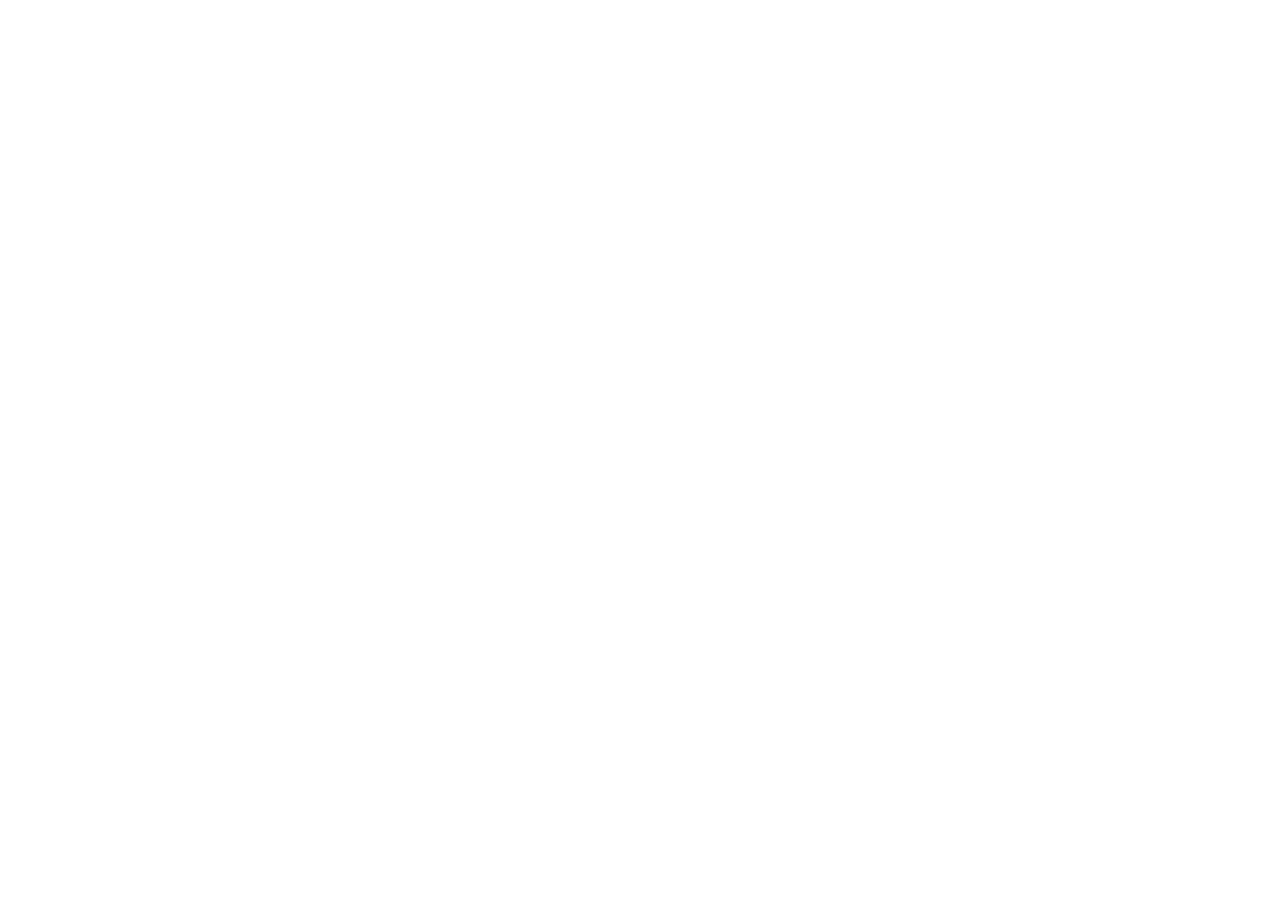
==== index.html @ a6d759fa "init" ====
<!DOCTYPE html>
<html lang="en">
<head>
    <meta charset="UTF-8">
    <meta http-equiv="X-UA-Compatible" content="IE=edge">
    <meta name="viewport" content="width=device-width, initial-scale=1.0">
    <title>Document</title>
</head>
<body>
    
</body>
</html>
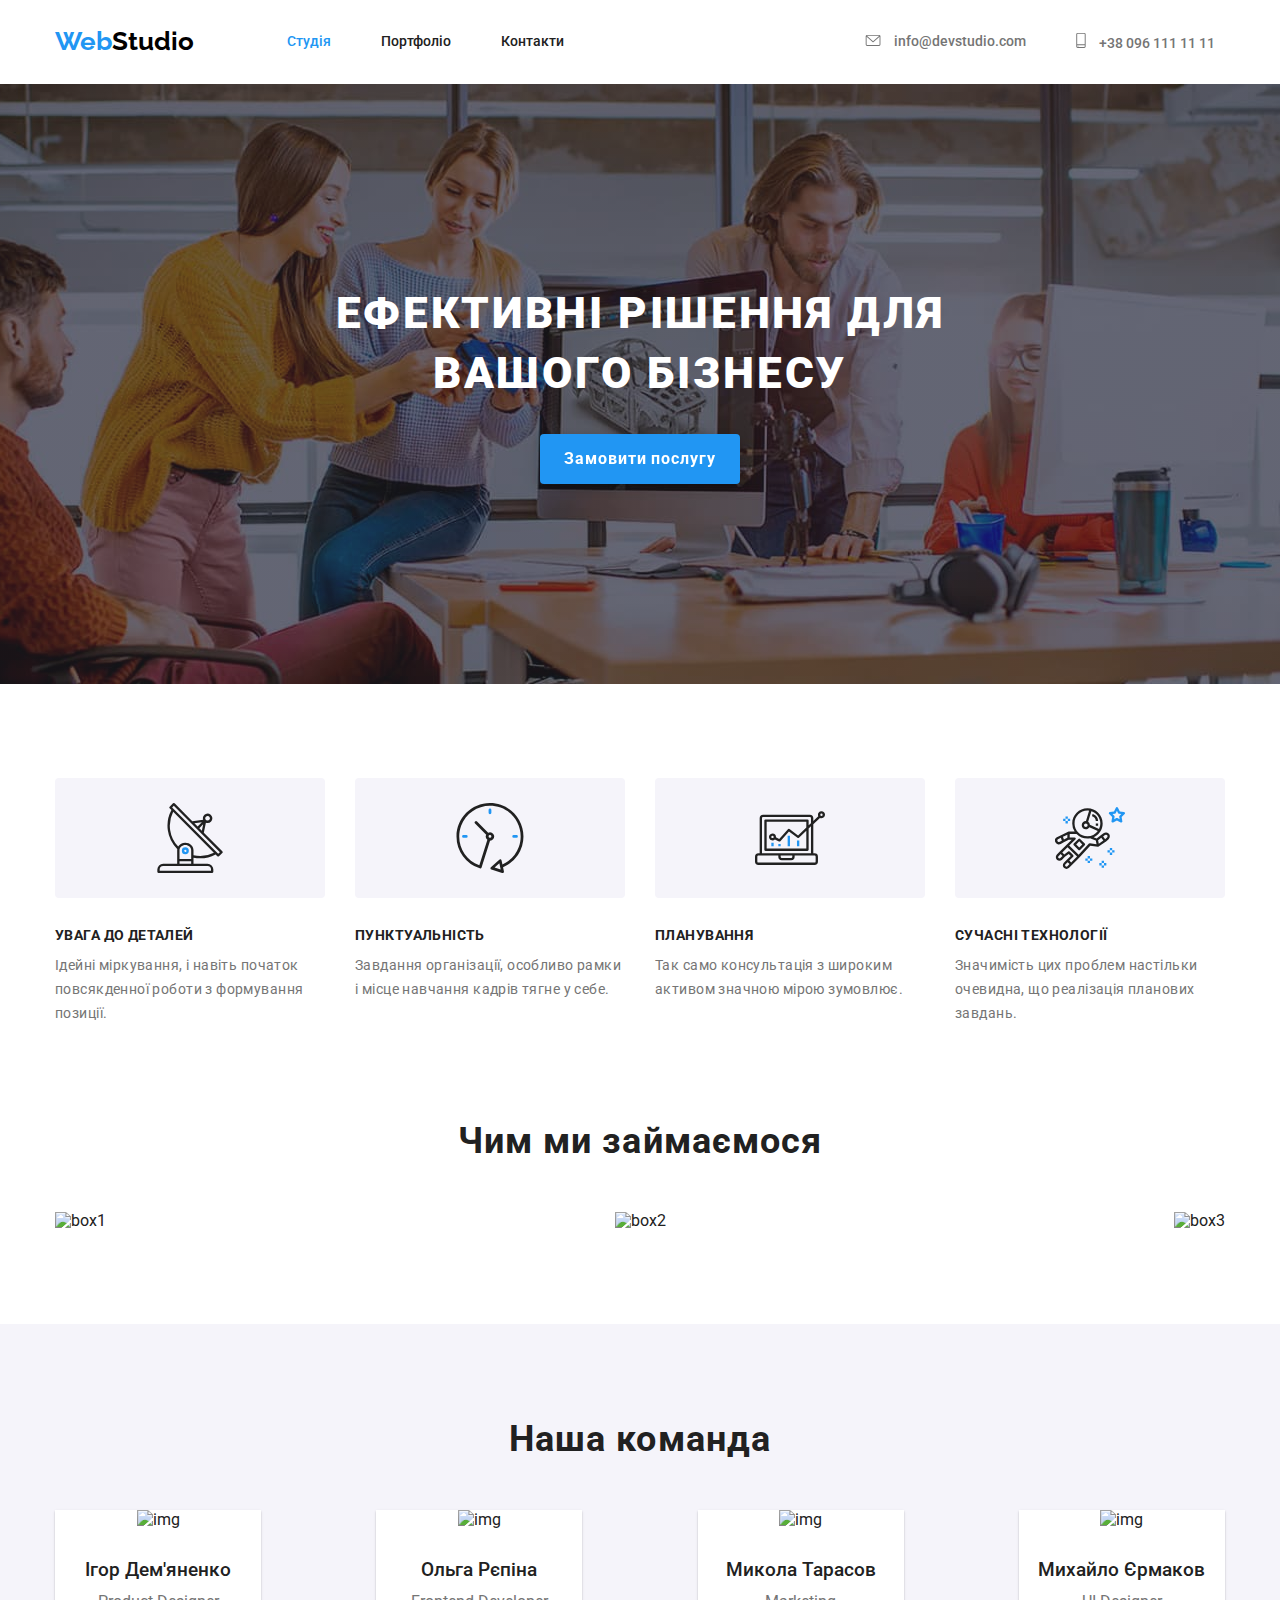
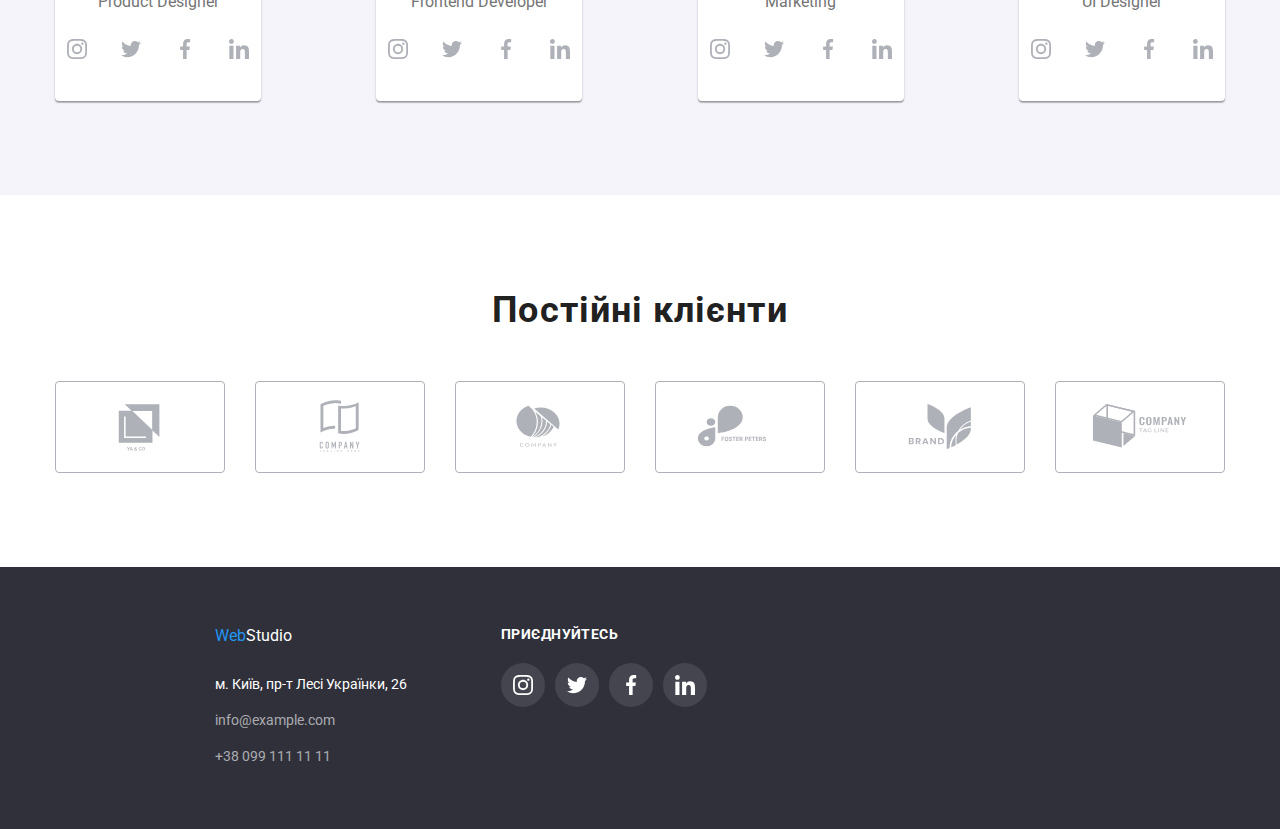
==== commit 038232db: "add graphics" ====
--- a/index.html
+++ b/index.html
@@ -1,12 +1,580 @@
 <!DOCTYPE html>
-<html lang="en">
-<head>
-    <meta charset="UTF-8">
-    <meta http-equiv="X-UA-Compatible" content="IE=edge">
-    <meta name="viewport" content="width=device-width, initial-scale=1.0">
-    <title>Document</title>
-</head>
-<body>
-    
-</body>
+<html lang="uk">
+  <head>
+    <meta charset="UTF-8" />
+    <meta http-equiv="X-UA-Compatible" content="IE=edge" />
+    <meta name="viewport" content="width=device-width, initial-scale=1.0" />
+    <link rel="preconnect" href="https://fonts.googleapis.com" />
+    <link rel="preconnect" href="https://fonts.gstatic.com" crossorigin />
+    <link
+      href="https://fonts.googleapis.com/css2?family=Raleway:wght@700&family=Roboto:wght@400;500;700;900&display=swap"
+      rel="stylesheet"
+    />
+    <link
+      rel="stylesheet"
+      href="https://cdnjs.cloudflare.com/ajax/libs/modern-normalize/1.0.0/modern-normalize.min.css"
+    />
+    <link rel="stylesheet" href="./css/styles.css" />
+    <title>WebStudio</title>
+  </head>
+  <body>
+    <!-- HEADER -->
+    <header>
+      <div class="container header">
+        <nav class="nav-header">
+          <a href="/" lang="en" class="logo upper-logo">
+            <span class="logo-blue">Web</span
+            ><span class="logo-black">Studio</span>
+          </a>
+          <ul class="header-list">
+            <li class="header-list-item header-list-item-studio">
+              <a href="">Студія</a>
+            </li>
+            <li class="header-list-item">
+              <a href="./portfolio.html">Портфоліо</a>
+            </li>
+            <li class="header-list-item">
+              <a href="#contacts">Контакти</a>
+            </li>
+          </ul>
+        </nav>
+        <div class="header-contacts">
+          <ul class="header-contacts-list">
+            <li class="header-contacts-list-item">
+              <a class="header-contacts-link" href="mailto:info@devstudio.com">
+                <svg class="header-icons" width="16" height="12">
+                  <use
+                    href="./images/icons/symbol-defs.svg#icon-envelope"
+                  ></use>
+                </svg>
+                info@devstudio.com
+              </a>
+            </li>
+            <li class="header-contacts-list-item">
+              <a class="header-contacts-link" href="tel:+380961111111">
+                <svg class="header-icons" width="10" height="16">
+                  <use
+                    href="./images/icons/symbol-defs.svg#icon-smartphone"
+                  ></use>
+                </svg>
+                +38 096 111 11 11
+              </a>
+            </li>
+          </ul>
+        </div>
+      </div>
+    </header>
+    <!-- MAIN -->
+    <main>
+      <!-- HERO-SECTION -->
+      <section class="hero-section">
+        <div class="hero">
+          <h1 class="hero-title">Ефективні рішення для вашого бізнесу</h1>
+          <button class="button hero-btn" type="button">
+            Замовити послугу
+          </button>
+        </div>
+      </section>
+      <!-- FEATURES -SECTION -->
+      <section class="section">
+        <div class="container features-section">
+          <h2 hidden>Features</h2>
+          <ul class="advantages-list">
+            <li class="advantages-list-item">
+              <div class="features-svg-container">
+                <svg width="70" height="70">
+                  <use href="./images/icons/symbol-defs.svg#icon-antenna"></use>
+                </svg>
+              </div>
+              <h3 class="features-title">УВАГА ДО ДЕТАЛЕЙ</h3>
+              <p class="features-desc">
+                Ідейні міркування, і навіть початок повсякденної роботи з
+                формування позиції.
+              </p>
+            </li>
+            <li class="advantages-list-item">
+              <div class="features-svg-container">
+                <svg width="70" height="70">
+                  <use href="./images/icons/symbol-defs.svg#icon-clock"></use>
+                </svg>
+              </div>
+              <h3 class="features-title">ПУНКТУАЛЬНІСТЬ</h3>
+              <p class="features-desc">
+                Завдання організації, особливо рамки і місце навчання кадрів
+                тягне у себе.
+              </p>
+            </li>
+            <li class="advantages-list-item">
+              <div class="features-svg-container">
+                <svg width="70" height="70">
+                  <use href="./images/icons/symbol-defs.svg#icon-diagram"></use>
+                </svg>
+              </div>
+              <h3 class="features-title">ПЛАНУВАННЯ</h3>
+              <p class="features-desc">
+                Так само консультація з широким активом значною мірою зумовлює.
+              </p>
+            </li>
+            <li class="advantages-list-item">
+              <div class="features-svg-container">
+                <svg width="70" height="70">
+                  <use
+                    href="./images/icons/symbol-defs.svg#icon-astronaut"
+                  ></use>
+                </svg>
+              </div>
+              <h3 class="features-title">СУЧАСНІ ТЕХНОЛОГІЇ</h3>
+              <p class="features-desc">
+                Значимість цих проблем настільки очевидна, що реалізація
+                планових завдань.
+              </p>
+            </li>
+          </ul>
+        </div>
+      </section>
+      <!-- WHAT-WE-ARE-DOING -->
+      <section>
+        <div class="container our-work">
+          <h2 class="h2-title our-work-title">Чим ми займаємося</h2>
+          <ul class="our-work-list">
+            <li class="our-work-list-item">
+              <img
+                src="./images/index/what-we-are-doing/box1.jpg"
+                alt="box1"
+                width="370"
+                height="294"
+              />
+            </li>
+            <li>
+              <img
+                src="./images/index/what-we-are-doing/box2.jpg"
+                alt="box2"
+                width="370"
+                height="294"
+              />
+            </li>
+            <li>
+              <img
+                src="./images/index/what-we-are-doing/box3.jpg"
+                alt="box3"
+                width="370"
+                height="294"
+              />
+            </li>
+          </ul>
+        </div>
+      </section>
+      <!-- TEAM-SECTION -->
+      <section>
+        <div class="section team-section">
+          <h2 class="h2-title">Наша команда</h2>
+          <ul class="team-section-list">
+            <li class="team-section-list-item">
+              <img
+                src="./images/index/team/img.jpg"
+                alt="img"
+                width="270"
+                height="260"
+              />
+              <h3 class="team-person-name">Ігор Дем'яненко</h3>
+              <p class="team-person-position">Product Designer</p>
+              <ul class="socmedia-list team-socmedia-list">
+                <li class="socmedia-item">
+                  <a
+                    class="socmedia-link"
+                    href="/"
+                    target="_blank"
+                    rel="noopener noreferrer"
+                    aria-label="instagram"
+                  >
+                    <svg class="team-socmedia-icon" width="20" height="20">
+                      <use
+                        href="./images/icons/symbol-defs.svg#icon-instagram"
+                      ></use>
+                    </svg>
+                  </a>
+                </li>
+                <li class="socmedia-item">
+                  <a
+                    class="socmedia-link"
+                    href="/"
+                    target="_blank"
+                    rel="noopener noreferrer"
+                    aria-label="twitter"
+                  >
+                    <svg class="team-socmedia-icon" width="20" height="20">
+                      <use
+                        href="./images/icons/symbol-defs.svg#icon-twitter"
+                      ></use>
+                    </svg>
+                  </a>
+                </li>
+                <li class="socmedia-item">
+                  <a
+                    class="socmedia-link"
+                    href="/"
+                    target="_blank"
+                    rel="noopener noreferrer"
+                    aria-label="facebook"
+                  >
+                    <svg class="team-socmedia-icon" width="20" height="20">
+                      <use
+                        href="./images/icons/symbol-defs.svg#icon-facebook"
+                      ></use>
+                    </svg>
+                  </a>
+                </li>
+                <li class="socmedia-item">
+                  <a
+                    class="socmedia-link"
+                    href="/"
+                    target="_blank"
+                    rel="noopener noreferrer"
+                    aria-label="linkedin"
+                  >
+                    <svg class="team-socmedia-icon" width="20" height="20">
+                      <use
+                        href="./images/icons/symbol-defs.svg#icon-linkedin"
+                      ></use>
+                    </svg>
+                  </a>
+                </li>
+              </ul>
+            </li>
+            <li class="team-section-list-item">
+              <img
+                src="./images/index/team/img1.jpg"
+                alt="img"
+                width="270"
+                height="260"
+              />
+              <h3 class="team-person-name">Ольга Рєпіна</h3>
+              <p class="team-person-position">Frontend Developer</p>
+              <ul class="socmedia-list team-socmedia-list">
+                <li class="socmedia-item">
+                  <a
+                    class="socmedia-link"
+                    href="/"
+                    target="_blank"
+                    rel="noopener noreferrer"
+                    aria-label="instagram"
+                  >
+                    <svg class="team-socmedia-icon" width="20" height="20">
+                      <use
+                        href="./images/icons/symbol-defs.svg#icon-instagram"
+                      ></use>
+                    </svg>
+                  </a>
+                </li>
+                <li class="socmedia-item">
+                  <a
+                    class="socmedia-link"
+                    href="/"
+                    target="_blank"
+                    rel="noopener noreferrer"
+                    aria-label="twitter"
+                  >
+                    <svg class="team-socmedia-icon" width="20" height="20">
+                      <use
+                        href="./images/icons/symbol-defs.svg#icon-twitter"
+                      ></use>
+                    </svg>
+                  </a>
+                </li>
+                <li class="socmedia-item">
+                  <a
+                    class="socmedia-link"
+                    href="/"
+                    target="_blank"
+                    rel="noopener noreferrer"
+                    aria-label="facebook"
+                  >
+                    <svg class="team-socmedia-icon" width="20" height="20">
+                      <use
+                        href="./images/icons/symbol-defs.svg#icon-facebook"
+                      ></use>
+                    </svg>
+                  </a>
+                </li>
+                <li class="socmedia-item">
+                  <a
+                    class="socmedia-link"
+                    href="/"
+                    target="_blank"
+                    rel="noopener noreferrer"
+                    aria-label="linkedin"
+                  >
+                    <svg class="team-socmedia-icon" width="20" height="20">
+                      <use
+                        href="./images/icons/symbol-defs.svg#icon-linkedin"
+                      ></use>
+                    </svg>
+                  </a>
+                </li>
+              </ul>
+            </li>
+            <li class="team-section-list-item">
+              <img
+                src="./images/index/team/img2.jpg"
+                alt="img"
+                width="270"
+                height="260"
+              />
+              <h3 class="team-person-name">Микола Тарасов</h3>
+              <p class="team-person-position">Marketing</p>
+              <ul class="socmedia-list team-socmedia-list">
+                <li class="socmedia-item">
+                  <a
+                    class="socmedia-link"
+                    href="/"
+                    target="_blank"
+                    rel="noopener noreferrer"
+                    aria-label="instagram"
+                  >
+                    <svg class="team-socmedia-icon" width="20" height="20">
+                      <use
+                        href="./images/icons/symbol-defs.svg#icon-instagram"
+                      ></use>
+                    </svg>
+                  </a>
+                </li>
+                <li class="socmedia-item">
+                  <a
+                    class="socmedia-link"
+                    href="/"
+                    target="_blank"
+                    rel="noopener noreferrer"
+                    aria-label="twitter"
+                  >
+                    <svg class="team-socmedia-icon" width="20" height="20">
+                      <use
+                        href="./images/icons/symbol-defs.svg#icon-twitter"
+                      ></use>
+                    </svg>
+                  </a>
+                </li>
+                <li class="socmedia-item">
+                  <a
+                    class="socmedia-link"
+                    href="/"
+                    target="_blank"
+                    rel="noopener noreferrer"
+                    aria-label="facebook"
+                  >
+                    <svg class="team-socmedia-icon" width="20" height="20">
+                      <use
+                        href="./images/icons/symbol-defs.svg#icon-facebook"
+                      ></use>
+                    </svg>
+                  </a>
+                </li>
+                <li class="socmedia-item">
+                  <a
+                    class="socmedia-link"
+                    href="/"
+                    target="_blank"
+                    rel="noopener noreferrer"
+                    aria-label="linkedin"
+                  >
+                    <svg class="team-socmedia-icon" width="20" height="20">
+                      <use
+                        href="./images/icons/symbol-defs.svg#icon-linkedin"
+                      ></use>
+                    </svg>
+                  </a>
+                </li>
+              </ul>
+            </li>
+            <li class="team-section-list-item">
+              <img
+                src="./images/index/team/img3.jpg"
+                alt="img"
+                width="270"
+                height="260"
+              />
+              <h3 class="team-person-name">Михайло Єрмаков</h3>
+              <p class="team-person-position">UI Designer</p>
+              <ul class="socmedia-list team-socmedia-list">
+                <li class="socmedia-item">
+                  <a
+                    class="socmedia-link"
+                    href="/"
+                    target="_blank"
+                    rel="noopener noreferrer"
+                    aria-label="instagram"
+                  >
+                    <svg class="team-socmedia-icon" width="20" height="20">
+                      <use
+                        href="./images/icons/symbol-defs.svg#icon-instagram"
+                      ></use>
+                    </svg>
+                  </a>
+                </li>
+                <li class="socmedia-item">
+                  <a
+                    class="socmedia-link"
+                    href="/"
+                    target="_blank"
+                    rel="noopener noreferrer"
+                    aria-label="twitter"
+                  >
+                    <svg class="team-socmedia-icon" width="20" height="20">
+                      <use
+                        href="./images/icons/symbol-defs.svg#icon-twitter"
+                      ></use>
+                    </svg>
+                  </a>
+                </li>
+                <li class="socmedia-item">
+                  <a
+                    class="socmedia-link"
+                    href="/"
+                    target="_blank"
+                    rel="noopener noreferrer"
+                    aria-label="facebook"
+                  >
+                    <svg class="team-socmedia-icon" width="20" height="20">
+                      <use
+                        href="./images/icons/symbol-defs.svg#icon-facebook"
+                      ></use>
+                    </svg>
+                  </a>
+                </li>
+                <li class="socmedia-item">
+                  <a
+                    class="socmedia-link"
+                    href="/"
+                    target="_blank"
+                    rel="noopener noreferrer"
+                    aria-label="linkedin"
+                  >
+                    <svg class="team-socmedia-icon" width="20" height="20">
+                      <use
+                        href="./images/icons/symbol-defs.svg#icon-linkedin"
+                      ></use>
+                    </svg>
+                  </a>
+                </li>
+              </ul>
+            </li>
+          </ul>
+        </div>
+      </section>
+      <!-- CLIENTS-SECTION -->
+      <section class="section">
+        <div class="container">
+          <h2 class="h2-title">Постійні клієнти</h2>
+          <ul class="clients-list">
+            <li class="clients-list-item">
+              <a class="clients-link" href="/">
+                <svg class="client-icon" width="106" height="60">
+                  <use href="./images/icons/symbol-defs.svg#icon-logo-1"></use>
+                </svg>
+              </a>
+            </li>
+            <li class="clients-list-item">
+              <a class="clients-link" href="/">
+                <svg class="client-icon" width="106" height="60">
+                  <use href="./images/icons/symbol-defs.svg#icon-logo-2"></use>
+                </svg>
+              </a>
+            </li>
+            <li class="clients-list-item">
+              <a class="clients-link" href="/">
+                <svg class="client-icon" width="106" height="60">
+                  <use href="./images/icons/symbol-defs.svg#icon-logo-3"></use>
+                </svg>
+              </a>
+            </li>
+            <li class="clients-list-item">
+              <a class="clients-link" href="/">
+                <svg class="client-icon" width="106" height="60">
+                  <use href="./images/icons/symbol-defs.svg#icon-logo-4"></use>
+                </svg>
+              </a>
+            </li>
+            <li class="clients-list-item">
+              <a class="clients-link" href="/">
+                <svg class="client-icon" width="106" height="60">
+                  <use href="./images/icons/symbol-defs.svg#icon-logo-5"></use>
+                </svg>
+              </a>
+            </li>
+            <li class="clients-list-item">
+              <a class="clients-link" href="/">
+                <svg class="client-icon" width="106" height="60">
+                  <use href="./images/icons/symbol-defs.svg#icon-logo-6"></use>
+                </svg>
+              </a>
+            </li>
+          </ul>
+        </div>
+      </section>
+    </main>
+    <!-- FOOTER-SECTION -->
+    <footer>
+      <div class="footer">
+        <div class="footer-info">
+          <a class="footer-logo" href="/" lang="en">
+            <span class="logo-blue">Web</span
+            ><span class="logo-white">Studio</span>
+          </a>
+          <address class="address-footer" id="contacts">
+            <ul>
+              <li class="list-address">м. Київ, пр-т Лесі Українки, 26</li>
+              <li class="footer-list-contacts">
+                <a class="footer-mail" href="mailto:info@example.com"
+                  >info@example.com</a
+                >
+              </li>
+              <li class="footer-list-contacts">
+                <a class="footer-tel" href="tel:+380991111111"
+                  >+38 099 111 11 11</a
+                >
+              </li>
+            </ul>
+          </address>
+        </div>
+        <div class="footer-socmedia">
+          <h3 class="footer-title">Приєднуйтесь</h3>
+          <ul class="socmedia-list">
+            <li class="socmedia-item">
+              <a class="socmedia-link" href="/" aria-label="instagram">
+                <svg class="socmedia-icon" width="20" height="20">
+                  <use
+                    href="./images/icons/symbol-defs.svg#icon-instagram"
+                  ></use>
+                </svg>
+              </a>
+            </li>
+            <li class="socmedia-item">
+              <a class="socmedia-link" href="/" aria-label="twitter">
+                <svg class="socmedia-icon" width="20" height="20">
+                  <use href="./images/icons/symbol-defs.svg#icon-twitter"></use>
+                </svg>
+              </a>
+            </li>
+            <li class="socmedia-item">
+              <a class="socmedia-link" href="/" aria-label="facebook">
+                <svg class="socmedia-icon" width="20" height="20">
+                  <use
+                    href="./images/icons/symbol-defs.svg#icon-facebook"
+                  ></use>
+                </svg>
+              </a>
+            </li>
+            <li class="socmedia-item">
+              <a class="socmedia-link" href="/" aria-label="linkedin">
+                <svg class="socmedia-icon" width="20" height="20">
+                  <use
+                    href="./images/icons/symbol-defs.svg#icon-linkedin"
+                  ></use>
+                </svg>
+              </a>
+            </li>
+          </ul>
+        </div>
+      </div>
+    </footer>
+  </body>
 </html>
--- a/css/styles.css
+++ b/css/styles.css
@@ -0,0 +1,466 @@
+:root {
+    --brand-color-blue: #2196F3;
+    --logo-color-black: #000000;
+    --text-color-grey: #757575;
+    --text-color-black: #212121;
+    --text-color-white: #FFFFFF;
+    --background-color-light: #FFFFFF;
+    --background-color-grey: #F5F4FA;
+    --background-color-black: #2F303A;
+    --icon-grey-color: #AFB1B8;
+}
+
+body {
+    color: var(--text-color-black);
+    background-color: var(--background-color-light);
+    font-family: 'Roboto', sans-serif;
+}
+
+a {
+    text-decoration: none;
+    color: currentColor;
+}
+
+h1, h2, h3, h4, p {
+    margin: 0;
+}
+
+ul {
+    list-style: none;
+    padding: 0;
+    margin: 0;
+}
+
+.container {
+    width: 1200px;
+    margin: 0 auto;
+    padding: 0 15px;
+}
+
+.section {
+    padding: 94px 0;
+}
+
+.button {
+    cursor: pointer;
+    border-radius: 4px;
+    filter: drop-shadow(0px 4px 4px rgba(0, 0, 0, 0.25));
+    border: none;
+}
+
+.logo {
+    font-family: 'Raleway', sans-serif;
+    font-weight: 700;
+    font-size: 26px;
+    line-height: 1.19;
+}
+
+.h2-title {
+    font-weight: 700;
+    font-size: 36px;
+    line-height: 1.17;
+    text-align: center;
+    letter-spacing: 0.03em;
+    margin-bottom: 50px;
+}
+
+/* HEADER */
+.header {
+    display: flex;
+    justify-content: space-between;
+    align-items: center;
+}
+
+.nav-header {
+display: flex;
+align-items: center;
+}
+
+.upper-logo {
+    padding-top: 24px;
+    padding-bottom: 25px;
+    margin-right: 93px;
+}
+
+.logo-blue {
+    color: var(--brand-color-blue);
+}
+
+.logo-black {
+    color: var(--logo-color-black);
+}
+
+.header-list {
+    display: flex;
+}
+
+.header-list-item {
+    font-weight: 500;
+    font-size: 14px;
+    line-height: 1.14;
+    padding: 32px 0;
+}
+
+.header-list-item:hover, .header-list-item:focus {
+    color: var(--brand-color-blue);
+}
+
+.header-list-item:not(:last-child) {
+    margin-right: 50px;
+}
+
+.header-contacts-link {
+    margin-right: 10px;
+}
+
+.header-list-item-portfolio, .header-list-item-studio {
+    color: var(--brand-color-blue);
+}
+
+.header-contacts {
+    display: flex;
+}
+
+.header-contacts-list {
+    display: flex;
+    justify-content: space-between;
+}
+
+.header-contacts-list-item {
+    display: flex;
+    align-items: center;
+    color: var(--text-color-grey);
+    font-weight: 500;
+    font-size: 14px;
+    line-height: 1.14;
+    padding: 32px 0;
+}
+
+.header-contacts-link:hover, .header-contacts-link:focus {
+    color: var(--brand-color-blue);
+}
+
+.header-contacts-list-item:not(:last-child) {
+margin-right: 40px;
+}
+
+.header-contacts-link:hover .header-icons {
+    fill: var(--brand-color-blue);
+}
+
+.header-contacts-link:focus .header-icons {
+    fill: var(--brand-color-blue);
+}
+
+.header-icons {
+    fill: var(--text-color-grey);
+    margin-right: 10px;
+}
+
+/* HERO */
+.hero-section {
+    background-image: linear-gradient(rgba(47, 48, 58, .4), rgba(47, 48, 58, .4)), url(../images/index/hero.jpg);
+    background-repeat: no-repeat;
+    background-size: cover;
+    background-position: center;
+    background-color: var(--background-color-black);
+    max-width: 1600px;
+    margin: 0 auto;
+}
+
+.hero {
+    padding: 200px 0;
+}
+
+.hero-title {
+    color: var(--text-color-white);
+    font-weight: 900;
+    font-size: 44px;
+    text-align: center;
+    letter-spacing: 0.06em;
+    text-transform: uppercase;
+    line-height: 1.36;
+    width: 696px;
+    height: 120px;
+    margin: 0 auto 30px auto;
+}
+
+.hero-btn {
+    display: block;
+    color: var(--text-color-white);
+    background-color: var(--brand-color-blue);
+    font-weight: 700;
+    line-height: 1.88;
+    text-align: center;
+    letter-spacing: 0.06em;
+    margin: 0 auto;
+    width: 200px;
+    height: 50px;
+}
+
+/* FEATURES */
+.advantages-list {
+    display: flex;
+}
+
+.advantages-list-item {
+    max-width: 270px;
+}
+
+.advantages-list-item:not(:last-child) {
+    margin-right: 30px;
+}
+
+.features-svg-container {
+    display: flex;
+    justify-content: center;
+    align-items: center;
+    background-color: var(--background-color-grey);
+    border-radius: 4px;
+    height: 120px; 
+    margin-bottom: 30px;
+}
+
+.features-title {
+    font-weight: 700;
+    font-size: 14px;
+    line-height: 1.14;
+    letter-spacing: 0.03em;
+    text-transform: uppercase;
+    margin-bottom: 10px;
+}
+
+.features-desc {
+    color: var(--text-color-grey);
+    font-size: 14px;
+    line-height: 1.71;
+    letter-spacing: 0.03em;
+}
+
+/* WHAT-ARE-WE-DOING */
+.our-work {
+    padding-bottom: 94px;
+}
+
+.our-work-list {
+    display: flex;
+    justify-content: space-between;
+}
+
+/* TEAM */
+.team-section {
+    background-color: var(--background-color-grey);
+    padding-bottom: 94px;
+}
+
+.team-section-list {
+    display: flex;
+    justify-content: space-between;
+    width: 1200px;
+    margin: 0 auto;
+    padding: 0 15px;
+}
+
+.team-section-list-item {
+    background-color: var(--background-color-light);
+    line-height: 1.19;
+    text-align: center;
+    box-shadow: 0px 1px 3px rgba(0, 0, 0, 0.12), 0px 1px 1px rgba(0, 0, 0, 0.14), 0px 2px 1px rgba(0, 0, 0, 0.2);
+    border-radius: 0px 0px 4px 4px;
+}
+
+.team-person-name {
+    font-weight: 500;
+    margin: 30px auto 10px auto
+}
+
+.team-person-position {
+    color: var(--text-color-grey);
+    margin-bottom: 16px;
+}
+
+.team-socmedia-list {
+    margin-bottom: 30px;
+}
+
+.team-socmedia-icon {
+    fill: var(--icon-grey-color);
+}
+
+.socmedia-link:hover .team-socmedia-icon {
+    fill: var(--text-color-white);
+}
+
+.socmedia-link:focus .team-socmedia-icon {
+    fill: var(--text-color-white);
+}
+
+/* CLIENTS-SECTION */
+.clients-list {
+    display: flex;
+    justify-content: space-between;
+}
+
+.clients-link {
+    display: flex;
+    width: 170px;
+    height: 92px;
+    justify-content: center;
+    align-items: center;
+    border: 1px solid #AFB1B8;
+    border-radius: 4px;
+}
+
+.clients-link:hover {
+    border-color: var(--brand-color-blue);
+}
+
+.clients-link:hover .client-icon {
+    fill: var(--brand-color-blue);
+}
+
+.clients-link:focus .client-icon {
+    fill: var(--brand-color-blue);
+}
+
+.client-icon {
+    fill: var(--icon-grey-color);
+}
+
+/* FOOTER */
+.footer {
+    background-color: var(--background-color-black);
+    padding: 60px 215px;
+    display: flex;
+}
+
+.address-footer {
+    font-style: normal;
+    font-size: 14px;
+    line-height: 1.71;
+}
+
+.footer-logo {
+    display: flex;
+    margin-bottom: 28px;
+}
+
+.logo-white {
+    color: var(--text-color-white);
+}
+
+.list-address {
+    color: var(--text-color-white);
+    margin-bottom: 12px;
+}
+
+.footer-mail {
+    display: flex;
+    margin-bottom: 12px;
+}
+
+.footer-list-contacts {
+    color: rgba(255, 255, 255, 0.6);
+}
+
+.footer-socmedia {
+    margin-left: 94px;
+}
+
+.footer-title {
+    font-size: 14px;
+    line-height: 1.14;
+    letter-spacing: 0.03em;
+    text-transform: uppercase;
+    color: var(--text-color-white);
+    margin-bottom: 20px;
+}
+
+.socmedia-list {
+    display: flex;
+    justify-content: center;
+    align-items: center;
+    gap: 10px;
+}
+
+.socmedia-link {
+    display: flex;
+    justify-content: center;
+    align-items: center;
+    width: 44px;
+    height: 44px;
+    border-radius: 50%;
+    background: rgba(255, 255, 255, 0.1);
+}
+
+.socmedia-icon {
+    fill: var(--text-color-white);
+}
+
+.socmedia-link:hover, .socmedia-link:focus {
+    background-color: var(--brand-color-blue);
+}
+ 
+
+/* PORTFOLIO */
+.navigation {
+    border-top: 1px solid #ECECEC;
+    padding-top: 94px;
+
+}
+
+.nav-buttons {
+    display: flex;
+    justify-content: center;
+    padding-bottom: 50px;
+}
+
+.portfolio-btn {
+    background-color: var(--background-color-grey);
+    border-radius: 4px;
+    font-weight: 500;
+    line-height: 1.62;
+    text-align: center;
+    padding: 6px 22px;
+}
+
+.portfolio-btn:not(:last-child) {
+    margin-right: 8px;
+}
+
+.portfolio-btn:hover, .portfolio-btn:focus {
+    color: var(--text-color-white);
+    background-color: var(--brand-color-blue);
+}
+
+.active-btn {
+    color: var(--text-color-white);
+    background-color: var(--brand-color-blue);
+}
+
+.card-list {
+    display: flex;
+    flex-wrap: wrap;
+    gap: 30px;
+}
+
+.card-item {
+    outline: 1px solid #EEEEEE;
+}
+
+.card-info {
+    padding: 20px 24px;
+}
+
+.card-title {
+    font-weight: 700;
+    font-size: 18px;
+    line-height: 2.00;
+    letter-spacing: 0.06em;
+    margin-bottom: 4px;
+}
+
+.card-desk {
+    color: var(--text-color-grey);
+    line-height: 1.88;
+}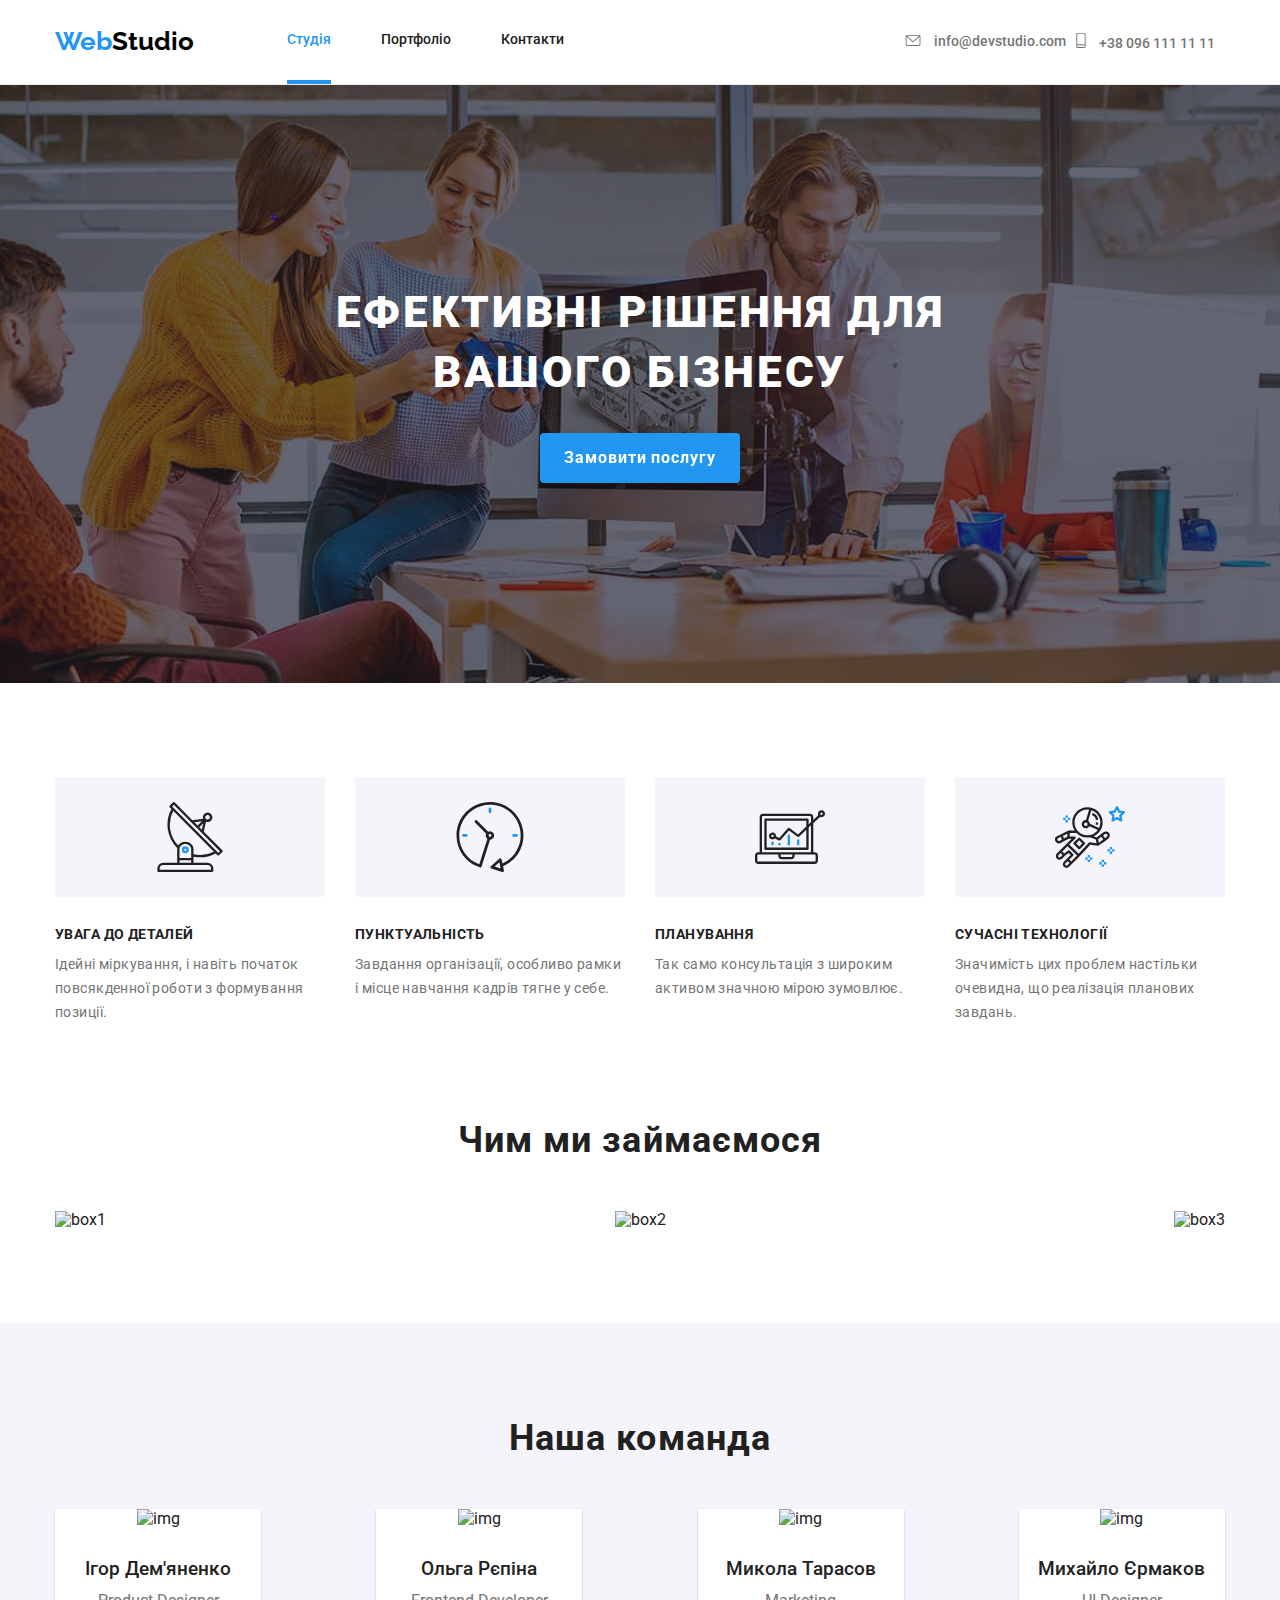
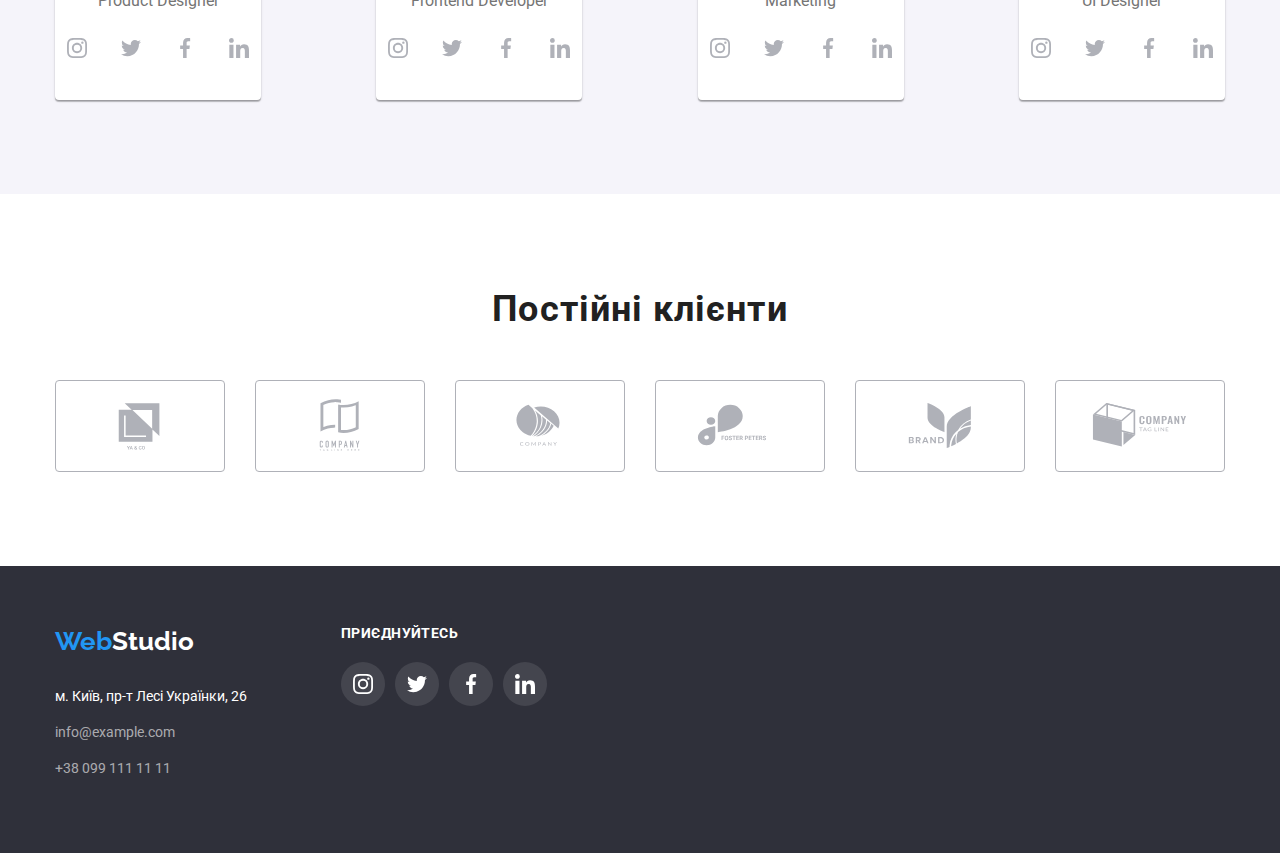
==== commit d9069361: "Merge pull request #5 from olekspyl/hw5" ====
--- a/index.html
+++ b/index.html
@@ -14,35 +14,36 @@
       rel="stylesheet"
       href="https://cdnjs.cloudflare.com/ajax/libs/modern-normalize/1.0.0/modern-normalize.min.css"
     />
+
     <link rel="stylesheet" href="./css/styles.css" />
     <title>WebStudio</title>
   </head>
   <body>
     <!-- HEADER -->
-    <header>
-      <div class="container header">
-        <nav class="nav-header">
-          <a href="/" lang="en" class="logo upper-logo">
-            <span class="logo-blue">Web</span
-            ><span class="logo-black">Studio</span>
+    <header class="header">
+      <div class="container header__container">
+        <nav class="header__nav nav">
+          <a href="/" lang="en" class="logo logo__header-logo">
+            <span class="logo--blue">Web</span
+            ><span class="logo--black">Studio</span>
           </a>
-          <ul class="header-list">
-            <li class="header-list-item header-list-item-studio">
-              <a href="">Студія</a>
-            </li>
-            <li class="header-list-item">
-              <a href="./portfolio.html">Портфоліо</a>
-            </li>
-            <li class="header-list-item">
-              <a href="#contacts">Контакти</a>
+          <ul class="nav-list">
+            <li class="nav-list__item nav-list--active-item">
+              <a class="nav-list__link" href="">Студія</a>
+            </li>
+            <li class="nav-list__item">
+              <a class="nav-list__link" href="./portfolio.html">Портфоліо</a>
+            </li>
+            <li class="nav-list__item">
+              <a class="nav-list__link" href="#contacts">Контакти</a>
             </li>
           </ul>
         </nav>
-        <div class="header-contacts">
-          <ul class="header-contacts-list">
-            <li class="header-contacts-list-item">
-              <a class="header-contacts-link" href="mailto:info@devstudio.com">
-                <svg class="header-icons" width="16" height="12">
+        <div class="contacts">
+          <ul class="contacts__list">
+            <li class="contacts__item--rgb">
+              <a class="contacts__link" href="mailto:info@devstudio.com">
+                <svg class="contacts__icon" width="16" height="12">
                   <use
                     href="./images/icons/symbol-defs.svg#icon-envelope"
                   ></use>
@@ -50,9 +51,9 @@
                 info@devstudio.com
               </a>
             </li>
-            <li class="header-contacts-list-item">
-              <a class="header-contacts-link" href="tel:+380961111111">
-                <svg class="header-icons" width="10" height="16">
+            <li class="contacts__item--rgb">
+              <a class="contacts__link" href="tel:+380961111111">
+                <svg class="contacts__icon" width="10" height="16">
                   <use
                     href="./images/icons/symbol-defs.svg#icon-smartphone"
                   ></use>
@@ -67,64 +68,64 @@
     <!-- MAIN -->
     <main>
       <!-- HERO-SECTION -->
-      <section class="hero-section">
-        <div class="hero">
-          <h1 class="hero-title">Ефективні рішення для вашого бізнесу</h1>
-          <button class="button hero-btn" type="button">
+      <section class="hero">
+        <div class="hero__container">
+          <h1 class="title">Ефективні рішення для вашого бізнесу</h1>
+          <button class="button main-btn" type="button" data-modal-open>
             Замовити послугу
           </button>
         </div>
       </section>
-      <!-- FEATURES -SECTION -->
+      <!-- ADVANTAGES-SECTION -->
       <section class="section">
-        <div class="container features-section">
-          <h2 hidden>Features</h2>
-          <ul class="advantages-list">
-            <li class="advantages-list-item">
-              <div class="features-svg-container">
+        <div class="container advantages">
+          <h2 class="visually-hidden">Features</h2>
+          <ul class="advantages__list">
+            <li class="advantages__item">
+              <div class="advantages__icon">
                 <svg width="70" height="70">
                   <use href="./images/icons/symbol-defs.svg#icon-antenna"></use>
                 </svg>
               </div>
-              <h3 class="features-title">УВАГА ДО ДЕТАЛЕЙ</h3>
-              <p class="features-desc">
+              <h3 class="h3-title advantages__h3-title">Увага до деталей</h3>
+              <p class="advantages__desc">
                 Ідейні міркування, і навіть початок повсякденної роботи з
                 формування позиції.
               </p>
             </li>
-            <li class="advantages-list-item">
-              <div class="features-svg-container">
+            <li class="advantages__item">
+              <div class="advantages__icon">
                 <svg width="70" height="70">
                   <use href="./images/icons/symbol-defs.svg#icon-clock"></use>
                 </svg>
               </div>
-              <h3 class="features-title">ПУНКТУАЛЬНІСТЬ</h3>
-              <p class="features-desc">
+              <h3 class="h3-title advantages__h3-title">Пунктуальність</h3>
+              <p class="advantages__desc">
                 Завдання організації, особливо рамки і місце навчання кадрів
                 тягне у себе.
               </p>
             </li>
-            <li class="advantages-list-item">
-              <div class="features-svg-container">
+            <li class="advantages__item">
+              <div class="advantages__icon">
                 <svg width="70" height="70">
                   <use href="./images/icons/symbol-defs.svg#icon-diagram"></use>
                 </svg>
               </div>
-              <h3 class="features-title">ПЛАНУВАННЯ</h3>
-              <p class="features-desc">
+              <h3 class="h3-title advantages__h3-title">Планування</h3>
+              <p class="advantages__desc">
                 Так само консультація з широким активом значною мірою зумовлює.
               </p>
             </li>
-            <li class="advantages-list-item">
-              <div class="features-svg-container">
+            <li class="advantages__item">
+              <div class="advantages__icon">
                 <svg width="70" height="70">
                   <use
                     href="./images/icons/symbol-defs.svg#icon-astronaut"
                   ></use>
                 </svg>
               </div>
-              <h3 class="features-title">СУЧАСНІ ТЕХНОЛОГІЇ</h3>
-              <p class="features-desc">
+              <h3 class="h3-title advantages__h3-title">Сучасні технології</h3>
+              <p class="advantages__desc">
                 Значимість цих проблем настільки очевидна, що реалізація
                 планових завдань.
               </p>
@@ -133,11 +134,11 @@
         </div>
       </section>
       <!-- WHAT-WE-ARE-DOING -->
-      <section>
-        <div class="container our-work">
-          <h2 class="h2-title our-work-title">Чим ми займаємося</h2>
-          <ul class="our-work-list">
-            <li class="our-work-list-item">
+      <section class="section-work">
+        <div class="container work">
+          <h2 class="h2-title">Чим ми займаємося</h2>
+          <ul class="work__list">
+            <li>
               <img
                 src="./images/index/what-we-are-doing/box1.jpg"
                 alt="box1"
@@ -165,74 +166,90 @@
         </div>
       </section>
       <!-- TEAM-SECTION -->
-      <section>
-        <div class="section team-section">
+      <section class="section team__section">
+        <div class="container">
           <h2 class="h2-title">Наша команда</h2>
-          <ul class="team-section-list">
-            <li class="team-section-list-item">
+          <ul class="team__list">
+            <li class="team__item">
               <img
                 src="./images/index/team/img.jpg"
                 alt="img"
                 width="270"
                 height="260"
               />
-              <h3 class="team-person-name">Ігор Дем'яненко</h3>
-              <p class="team-person-position">Product Designer</p>
-              <ul class="socmedia-list team-socmedia-list">
-                <li class="socmedia-item">
-                  <a
-                    class="socmedia-link"
+              <h3 class="team__name">Ігор Дем'яненко</h3>
+              <p class="team__position">Product Designer</p>
+              <ul class="socmedia-list team__socmedia-list">
+                <li class="socmedia-list__item">
+                  <a
+                    class="socmedia-list__link"
                     href="/"
                     target="_blank"
                     rel="noopener noreferrer"
                     aria-label="instagram"
                   >
-                    <svg class="team-socmedia-icon" width="20" height="20">
+                    <svg
+                      class="socmedia-list__icon--grey"
+                      width="20"
+                      height="20"
+                    >
                       <use
                         href="./images/icons/symbol-defs.svg#icon-instagram"
                       ></use>
                     </svg>
                   </a>
                 </li>
-                <li class="socmedia-item">
-                  <a
-                    class="socmedia-link"
+                <li class="socmedia-list__item">
+                  <a
+                    class="socmedia-list__link"
                     href="/"
                     target="_blank"
                     rel="noopener noreferrer"
                     aria-label="twitter"
                   >
-                    <svg class="team-socmedia-icon" width="20" height="20">
+                    <svg
+                      class="socmedia-list__icon--grey"
+                      width="20"
+                      height="20"
+                    >
                       <use
                         href="./images/icons/symbol-defs.svg#icon-twitter"
                       ></use>
                     </svg>
                   </a>
                 </li>
-                <li class="socmedia-item">
-                  <a
-                    class="socmedia-link"
+                <li class="socmedia-list__item">
+                  <a
+                    class="socmedia-list__link"
                     href="/"
                     target="_blank"
                     rel="noopener noreferrer"
                     aria-label="facebook"
                   >
-                    <svg class="team-socmedia-icon" width="20" height="20">
+                    <svg
+                      class="socmedia-list__icon--grey"
+                      width="20"
+                      height="20"
+                    >
                       <use
                         href="./images/icons/symbol-defs.svg#icon-facebook"
                       ></use>
                     </svg>
                   </a>
                 </li>
-                <li class="socmedia-item">
-                  <a
-                    class="socmedia-link"
+                <li class="socmedia-list__item">
+                  <a
+                    class="socmedia-list__link"
                     href="/"
                     target="_blank"
                     rel="noopener noreferrer"
                     aria-label="linkedin"
                   >
-                    <svg class="team-socmedia-icon" width="20" height="20">
+                    <svg
+                      class="socmedia-list__icon--grey"
+                      width="20"
+                      height="20"
+                    >
                       <use
                         href="./images/icons/symbol-defs.svg#icon-linkedin"
                       ></use>
@@ -241,70 +258,86 @@
                 </li>
               </ul>
             </li>
-            <li class="team-section-list-item">
+            <li class="team__item">
               <img
                 src="./images/index/team/img1.jpg"
                 alt="img"
                 width="270"
                 height="260"
               />
-              <h3 class="team-person-name">Ольга Рєпіна</h3>
-              <p class="team-person-position">Frontend Developer</p>
-              <ul class="socmedia-list team-socmedia-list">
-                <li class="socmedia-item">
-                  <a
-                    class="socmedia-link"
+              <h3 class="team__name">Ольга Рєпіна</h3>
+              <p class="team__position">Frontend Developer</p>
+              <ul class="socmedia-list team__socmedia-list">
+                <li class="socmedia-list__item">
+                  <a
+                    class="socmedia-list__link"
                     href="/"
                     target="_blank"
                     rel="noopener noreferrer"
                     aria-label="instagram"
                   >
-                    <svg class="team-socmedia-icon" width="20" height="20">
+                    <svg
+                      class="socmedia-list__icon--grey"
+                      width="20"
+                      height="20"
+                    >
                       <use
                         href="./images/icons/symbol-defs.svg#icon-instagram"
                       ></use>
                     </svg>
                   </a>
                 </li>
-                <li class="socmedia-item">
-                  <a
-                    class="socmedia-link"
+                <li class="socmedia-list__item">
+                  <a
+                    class="socmedia-list__link"
                     href="/"
                     target="_blank"
                     rel="noopener noreferrer"
                     aria-label="twitter"
                   >
-                    <svg class="team-socmedia-icon" width="20" height="20">
+                    <svg
+                      class="socmedia-list__icon--grey"
+                      width="20"
+                      height="20"
+                    >
                       <use
                         href="./images/icons/symbol-defs.svg#icon-twitter"
                       ></use>
                     </svg>
                   </a>
                 </li>
-                <li class="socmedia-item">
-                  <a
-                    class="socmedia-link"
+                <li class="socmedia-list__item">
+                  <a
+                    class="socmedia-list__link"
                     href="/"
                     target="_blank"
                     rel="noopener noreferrer"
                     aria-label="facebook"
                   >
-                    <svg class="team-socmedia-icon" width="20" height="20">
+                    <svg
+                      class="socmedia-list__icon--grey"
+                      width="20"
+                      height="20"
+                    >
                       <use
                         href="./images/icons/symbol-defs.svg#icon-facebook"
                       ></use>
                     </svg>
                   </a>
                 </li>
-                <li class="socmedia-item">
-                  <a
-                    class="socmedia-link"
+                <li class="socmedia-list__item">
+                  <a
+                    class="socmedia-list__link"
                     href="/"
                     target="_blank"
                     rel="noopener noreferrer"
                     aria-label="linkedin"
                   >
-                    <svg class="team-socmedia-icon" width="20" height="20">
+                    <svg
+                      class="socmedia-list__icon--grey"
+                      width="20"
+                      height="20"
+                    >
                       <use
                         href="./images/icons/symbol-defs.svg#icon-linkedin"
                       ></use>
@@ -313,70 +346,86 @@
                 </li>
               </ul>
             </li>
-            <li class="team-section-list-item">
+            <li class="team__item">
               <img
                 src="./images/index/team/img2.jpg"
                 alt="img"
                 width="270"
                 height="260"
               />
-              <h3 class="team-person-name">Микола Тарасов</h3>
-              <p class="team-person-position">Marketing</p>
-              <ul class="socmedia-list team-socmedia-list">
-                <li class="socmedia-item">
-                  <a
-                    class="socmedia-link"
+              <h3 class="team__name">Микола Тарасов</h3>
+              <p class="team__position">Marketing</p>
+              <ul class="socmedia-list team__socmedia-list">
+                <li class="socmedia-list__item">
+                  <a
+                    class="socmedia-list__link"
                     href="/"
                     target="_blank"
                     rel="noopener noreferrer"
                     aria-label="instagram"
                   >
-                    <svg class="team-socmedia-icon" width="20" height="20">
+                    <svg
+                      class="socmedia-list__icon--grey"
+                      width="20"
+                      height="20"
+                    >
                       <use
                         href="./images/icons/symbol-defs.svg#icon-instagram"
                       ></use>
                     </svg>
                   </a>
                 </li>
-                <li class="socmedia-item">
-                  <a
-                    class="socmedia-link"
+                <li class="socmedia-list__item">
+                  <a
+                    class="socmedia-list__link"
                     href="/"
                     target="_blank"
                     rel="noopener noreferrer"
                     aria-label="twitter"
                   >
-                    <svg class="team-socmedia-icon" width="20" height="20">
+                    <svg
+                      class="socmedia-list__icon--grey"
+                      width="20"
+                      height="20"
+                    >
                       <use
                         href="./images/icons/symbol-defs.svg#icon-twitter"
                       ></use>
                     </svg>
                   </a>
                 </li>
-                <li class="socmedia-item">
-                  <a
-                    class="socmedia-link"
+                <li class="socmedia-list__item">
+                  <a
+                    class="socmedia-list__link"
                     href="/"
                     target="_blank"
                     rel="noopener noreferrer"
                     aria-label="facebook"
                   >
-                    <svg class="team-socmedia-icon" width="20" height="20">
+                    <svg
+                      class="socmedia-list__icon--grey"
+                      width="20"
+                      height="20"
+                    >
                       <use
                         href="./images/icons/symbol-defs.svg#icon-facebook"
                       ></use>
                     </svg>
                   </a>
                 </li>
-                <li class="socmedia-item">
-                  <a
-                    class="socmedia-link"
+                <li class="socmedia-list__item">
+                  <a
+                    class="socmedia-list__link"
                     href="/"
                     target="_blank"
                     rel="noopener noreferrer"
                     aria-label="linkedin"
                   >
-                    <svg class="team-socmedia-icon" width="20" height="20">
+                    <svg
+                      class="socmedia-list__icon--grey"
+                      width="20"
+                      height="20"
+                    >
                       <use
                         href="./images/icons/symbol-defs.svg#icon-linkedin"
                       ></use>
@@ -385,70 +434,86 @@
                 </li>
               </ul>
             </li>
-            <li class="team-section-list-item">
+            <li class="team__item">
               <img
                 src="./images/index/team/img3.jpg"
                 alt="img"
                 width="270"
                 height="260"
               />
-              <h3 class="team-person-name">Михайло Єрмаков</h3>
-              <p class="team-person-position">UI Designer</p>
-              <ul class="socmedia-list team-socmedia-list">
-                <li class="socmedia-item">
-                  <a
-                    class="socmedia-link"
+              <h3 class="team__name">Михайло Єрмаков</h3>
+              <p class="team__position">UI Designer</p>
+              <ul class="socmedia-list team__socmedia-list">
+                <li class="socmedia-list__item">
+                  <a
+                    class="socmedia-list__link"
                     href="/"
                     target="_blank"
                     rel="noopener noreferrer"
                     aria-label="instagram"
                   >
-                    <svg class="team-socmedia-icon" width="20" height="20">
+                    <svg
+                      class="socmedia-list__icon--grey"
+                      width="20"
+                      height="20"
+                    >
                       <use
                         href="./images/icons/symbol-defs.svg#icon-instagram"
                       ></use>
                     </svg>
                   </a>
                 </li>
-                <li class="socmedia-item">
-                  <a
-                    class="socmedia-link"
+                <li class="socmedia-list__item">
+                  <a
+                    class="socmedia-list__link"
                     href="/"
                     target="_blank"
                     rel="noopener noreferrer"
                     aria-label="twitter"
                   >
-                    <svg class="team-socmedia-icon" width="20" height="20">
+                    <svg
+                      class="socmedia-list__icon--grey"
+                      width="20"
+                      height="20"
+                    >
                       <use
                         href="./images/icons/symbol-defs.svg#icon-twitter"
                       ></use>
                     </svg>
                   </a>
                 </li>
-                <li class="socmedia-item">
-                  <a
-                    class="socmedia-link"
+                <li class="socmedia-list__item">
+                  <a
+                    class="socmedia-list__link"
                     href="/"
                     target="_blank"
                     rel="noopener noreferrer"
                     aria-label="facebook"
                   >
-                    <svg class="team-socmedia-icon" width="20" height="20">
+                    <svg
+                      class="socmedia-list__icon--grey"
+                      width="20"
+                      height="20"
+                    >
                       <use
                         href="./images/icons/symbol-defs.svg#icon-facebook"
                       ></use>
                     </svg>
                   </a>
                 </li>
-                <li class="socmedia-item">
-                  <a
-                    class="socmedia-link"
+                <li class="socmedia-list__item">
+                  <a
+                    class="socmedia-list__link"
                     href="/"
                     target="_blank"
                     rel="noopener noreferrer"
                     aria-label="linkedin"
                   >
-                    <svg class="team-socmedia-icon" width="20" height="20">
+                    <svg
+                      class="socmedia-list__icon--grey"
+                      width="20"
+                      height="20"
+                    >
                       <use
                         href="./images/icons/symbol-defs.svg#icon-linkedin"
                       ></use>
@@ -462,47 +527,47 @@
       </section>
       <!-- CLIENTS-SECTION -->
       <section class="section">
-        <div class="container">
+        <div class="container clients">
           <h2 class="h2-title">Постійні клієнти</h2>
-          <ul class="clients-list">
-            <li class="clients-list-item">
-              <a class="clients-link" href="/">
-                <svg class="client-icon" width="106" height="60">
+          <ul class="clients__list">
+            <li class="clients__item">
+              <a class="clients__link" href="/">
+                <svg class="clients__icon" width="106" height="60">
                   <use href="./images/icons/symbol-defs.svg#icon-logo-1"></use>
                 </svg>
               </a>
             </li>
-            <li class="clients-list-item">
-              <a class="clients-link" href="/">
-                <svg class="client-icon" width="106" height="60">
+            <li class="clients__item">
+              <a class="clients__link" href="/">
+                <svg class="clients__icon" width="106" height="60">
                   <use href="./images/icons/symbol-defs.svg#icon-logo-2"></use>
                 </svg>
               </a>
             </li>
-            <li class="clients-list-item">
-              <a class="clients-link" href="/">
-                <svg class="client-icon" width="106" height="60">
+            <li class="clients__item">
+              <a class="clients__link" href="/">
+                <svg class="clients__icon" width="106" height="60">
                   <use href="./images/icons/symbol-defs.svg#icon-logo-3"></use>
                 </svg>
               </a>
             </li>
-            <li class="clients-list-item">
-              <a class="clients-link" href="/">
-                <svg class="client-icon" width="106" height="60">
+            <li class="clients__item">
+              <a class="clients__link" href="/">
+                <svg class="clients__icon" width="106" height="60">
                   <use href="./images/icons/symbol-defs.svg#icon-logo-4"></use>
                 </svg>
               </a>
             </li>
-            <li class="clients-list-item">
-              <a class="clients-link" href="/">
-                <svg class="client-icon" width="106" height="60">
+            <li class="clients__item">
+              <a class="clients__link" href="/">
+                <svg class="clients__icon" width="106" height="60">
                   <use href="./images/icons/symbol-defs.svg#icon-logo-5"></use>
                 </svg>
               </a>
             </li>
-            <li class="clients-list-item">
-              <a class="clients-link" href="/">
-                <svg class="client-icon" width="106" height="60">
+            <li class="clients__item">
+              <a class="clients__link" href="/">
+                <svg class="clients__icon" width="106" height="60">
                   <use href="./images/icons/symbol-defs.svg#icon-logo-6"></use>
                 </svg>
               </a>
@@ -512,60 +577,60 @@
       </section>
     </main>
     <!-- FOOTER-SECTION -->
-    <footer>
-      <div class="footer">
-        <div class="footer-info">
-          <a class="footer-logo" href="/" lang="en">
-            <span class="logo-blue">Web</span
-            ><span class="logo-white">Studio</span>
+    <footer class="footer__section">
+      <div class="container footer">
+        <div class="footer__info">
+          <a class="logo footer__logo" href="/" lang="en">
+            <span class="logo--blue">Web</span
+            ><span class="logo--white">Studio</span>
           </a>
-          <address class="address-footer" id="contacts">
+          <address class="address" id="contacts">
             <ul>
-              <li class="list-address">м. Київ, пр-т Лесі Українки, 26</li>
-              <li class="footer-list-contacts">
-                <a class="footer-mail" href="mailto:info@example.com"
+              <li class="address__item">м. Київ, пр-т Лесі Українки, 26</li>
+              <li class="contacts__item--rgba">
+                <a class="contacts__link--footer" href="mailto:info@example.com"
                   >info@example.com</a
                 >
               </li>
-              <li class="footer-list-contacts">
-                <a class="footer-tel" href="tel:+380991111111"
+              <li class="contacts__item--rgba">
+                <a class="contacts__link--footer" href="tel:+380991111111"
                   >+38 099 111 11 11</a
                 >
               </li>
             </ul>
           </address>
         </div>
-        <div class="footer-socmedia">
-          <h3 class="footer-title">Приєднуйтесь</h3>
+        <div class="footer__socmedia">
+          <h3 class="h3-title footer__h3-title">Приєднуйтесь</h3>
           <ul class="socmedia-list">
-            <li class="socmedia-item">
-              <a class="socmedia-link" href="/" aria-label="instagram">
-                <svg class="socmedia-icon" width="20" height="20">
+            <li class="socmedia-list__icon">
+              <a class="socmedia-list__link" href="/" aria-label="instagram">
+                <svg class="socmedia-list__icon--white" width="20" height="20">
                   <use
                     href="./images/icons/symbol-defs.svg#icon-instagram"
                   ></use>
                 </svg>
               </a>
             </li>
-            <li class="socmedia-item">
-              <a class="socmedia-link" href="/" aria-label="twitter">
-                <svg class="socmedia-icon" width="20" height="20">
+            <li class="socmedia-list__icon">
+              <a class="socmedia-list__link" href="/" aria-label="twitter">
+                <svg class="socmedia-list__icon--white" width="20" height="20">
                   <use href="./images/icons/symbol-defs.svg#icon-twitter"></use>
                 </svg>
               </a>
             </li>
-            <li class="socmedia-item">
-              <a class="socmedia-link" href="/" aria-label="facebook">
-                <svg class="socmedia-icon" width="20" height="20">
+            <li class="socmedia-list__icon">
+              <a class="socmedia-list__link" href="/" aria-label="facebook">
+                <svg class="socmedia-list__icon--white" width="20" height="20">
                   <use
                     href="./images/icons/symbol-defs.svg#icon-facebook"
                   ></use>
                 </svg>
               </a>
             </li>
-            <li class="socmedia-item">
-              <a class="socmedia-link" href="/" aria-label="linkedin">
-                <svg class="socmedia-icon" width="20" height="20">
+            <li class="socmedia-list__icon">
+              <a class="socmedia-list__link" href="/" aria-label="linkedin">
+                <svg class="socmedia-list__icon--white" width="20" height="20">
                   <use
                     href="./images/icons/symbol-defs.svg#icon-linkedin"
                   ></use>
@@ -576,5 +641,76 @@
         </div>
       </div>
     </footer>
+
+    <!-- MODAL -->
+    <div class="backdrop is-hidden" data-modal>
+      <div class="modal">
+        <button type="button" class="close-btn" data-modal-close>
+          <svg width="18" height="18">
+            <use href="./images/icons/symbol-defs.svg#icon-close-btn"></use>
+          </svg>
+        </button>
+        <!-- FORM -->
+        <form name="registration" autocomplete="off">
+          <strong class="form__title">
+            Залиште свої дані, ми вам передзвонимо
+          </strong>
+          <div class="form__container" role="group">
+            <label for="name" class="form__label">
+              <span class="form__text">Ім'я</span>
+              <input type="text" name="name" id="name" class="form__input" />
+              <svg class="form__icon" width="18" height="18">
+                <use href="./images/icons/symbol-defs.svg#icon-person"></use>
+              </svg>
+            </label>
+            <label for="tel" class="form__label">
+              <span class="form__text">Телефон</span>
+              <input type="tel" name="tel" id="tel" class="form__input" />
+              <svg class="form__icon" width="18" height="18">
+                <use href="./images/icons/symbol-defs.svg#icon-phone"></use>
+              </svg>
+            </label>
+            <label for="email" class="form__label">
+              <span class="form__text" name="email">Пошта</span>
+              <input type="email" name="email" id="email" class="form__input" />
+              <svg class="form__icon" width="18" height="18">
+                <use href="./images/icons/symbol-defs.svg#icon-email"></use>
+              </svg>
+            </label>
+            <span class="form__text">Коментар</span>
+            <label class="form__label">
+              <textarea
+                class="form__textarea"
+                placeholder="Введіть текст"
+              ></textarea>
+            </label>
+          </div>
+          <label for="license" class="license">
+            <input
+              type="checkbox"
+              name="license"
+              id="license"
+              class="license__input visually-hidden"
+            />
+            <svg class="license__icon" width="16" height="15">
+              <use
+                class="license__icon-check"
+                href="./images/icons/symbol-defs.svg#icon-check"
+              ></use>
+              <use
+                class="license__icon-empty"
+                href="./images/icons/symbol-defs.svg#icon-empty"
+              ></use>
+            </svg>
+            <span class="license__text"
+              >Погоджуюся з розсилкою та приймаю&nbsp;
+              <a class="license__link" href="/">Умови договору</a>
+            </span>
+          </label>
+          <button class="button main-btn" type="submit">Відправити</button>
+        </form>
+      </div>
+    </div>
+    <script src="./js/modal.js"></script>
   </body>
 </html>
--- a/css/styles.css
+++ b/css/styles.css
@@ -8,6 +8,27 @@
     --background-color-grey: #F5F4FA;
     --background-color-black: #2F303A;
     --icon-grey-color: #AFB1B8;
+
+    --color-transition: color 500ms cubic-bezier(0.4, 0, 0.2, 1);
+    --border-color-transition: border-color 500ms cubic-bezier(0.4, 0, 0.2, 1);
+    --fill-transition: fill 500ms cubic-bezier(0.4, 0, 0.2, 1);
+    --background-color-transition: background-color 500ms cubic-bezier(0.4, 0, 0.2, 1);
+    --shadow-color-transition: box-shadow 500ms cubic-bezier(0.4, 0, 0.2, 1);
+    --transform-transition: transform 500ms cubic-bezier(0.4, 0, 0.2, 1);
+}
+
+.visually-hidden {
+    position: absolute;
+    width: 1px;
+    height: 1px;
+    margin: -1px;
+    border: 0;
+    padding: 0;
+
+    white-space: nowrap;
+    clip-path: inset(100%);
+    clip: rect(0 0 0 0);
+    overflow: hidden;
 }
 
 body {
@@ -46,6 +67,8 @@
     border-radius: 4px;
     filter: drop-shadow(0px 4px 4px rgba(0, 0, 0, 0.25));
     border: none;
+    text-align: center;
+    border-color: transparent;
 }
 
 .logo {
@@ -64,101 +87,145 @@
     margin-bottom: 50px;
 }
 
+.h3-title {
+    font-weight: 700;
+    font-size: 14px;
+    line-height: 1.14;
+    letter-spacing: 0.03em;
+    text-transform: uppercase;
+}
+
+@keyframes fade-in {
+    from {
+        opasity: 0;
+        transform: translateX(-200px) scale(0.2);
+    }
+
+    to {
+        opasity: 1;
+        transform: translateX(0) scale(1);
+    }
+}
+
 /* HEADER */
 .header {
+    position: fixed;
+    width: 100%;
+    top: 0;
+    left: 0;
+    background-color: var(--background-color-light);
+    z-index: 1;
+    border-bottom: 1px solid #ECECEC;;
+}
+
+.header__container {
     display: flex;
     justify-content: space-between;
     align-items: center;
 }
 
-.nav-header {
+.header__nav {
 display: flex;
 align-items: center;
 }
 
-.upper-logo {
+.logo__header-logo {
     padding-top: 24px;
     padding-bottom: 25px;
     margin-right: 93px;
 }
 
-.logo-blue {
+.logo--blue {
     color: var(--brand-color-blue);
 }
 
-.logo-black {
+.logo--black {
     color: var(--logo-color-black);
 }
 
-.header-list {
-    display: flex;
-}
-
-.header-list-item {
+.nav-list {
+    display: flex;
+}
+
+.nav-list__item {
     font-weight: 500;
     font-size: 14px;
     line-height: 1.14;
+}
+
+.nav-list__item:not(:last-child) {
+    margin-right: 50px;
+}
+
+.nav-list--active-item {
+    color: var(--brand-color-blue);
+}
+
+.nav-list--active-item::after {
+    content: "";
+    display: block;
+    border-bottom: 4px solid var(--brand-color-blue);
+    width: 100%;
+}
+
+.nav-list__link {
     padding: 32px 0;
-}
-
-.header-list-item:hover, .header-list-item:focus {
+    display: block;
+    transition: var(--color-transition);
+}
+
+.nav-list__link:hover, .nav-list__link:focus {
     color: var(--brand-color-blue);
 }
 
-.header-list-item:not(:last-child) {
-    margin-right: 50px;
-}
-
-.header-contacts-link {
-    margin-right: 10px;
-}
-
-.header-list-item-portfolio, .header-list-item-studio {
-    color: var(--brand-color-blue);
-}
-
-.header-contacts {
-    display: flex;
-}
-
-.header-contacts-list {
+.contacts {
+    display: flex;
+}
+
+.contacts__list {
     display: flex;
     justify-content: space-between;
 }
 
-.header-contacts-list-item {
+.contacts__item--rgb {
     display: flex;
     align-items: center;
     color: var(--text-color-grey);
     font-weight: 500;
     font-size: 14px;
     line-height: 1.14;
+}
+
+.contacts__item:not(:last-child) {
+    margin-right: 40px;
+}
+
+.contacts__link {
     padding: 32px 0;
-}
-
-.header-contacts-link:hover, .header-contacts-link:focus {
+    transition: var(--color-transition);
+    margin-right: 10px;
+}
+
+.contacts__link:hover, .contacts__link:focus {
     color: var(--brand-color-blue);
 }
 
-.header-contacts-list-item:not(:last-child) {
-margin-right: 40px;
-}
-
-.header-contacts-link:hover .header-icons {
-    fill: var(--brand-color-blue);
-}
-
-.header-contacts-link:focus .header-icons {
-    fill: var(--brand-color-blue);
-}
-
-.header-icons {
+.contacts__icon {
+    transition: var(--fill-transition);
     fill: var(--text-color-grey);
     margin-right: 10px;
 }
 
+.contacts__link:hover .contacts__icon {
+    fill: var(--brand-color-blue);
+}
+
+.contacts__link:focus .contacts__icon {
+    fill: var(--brand-color-blue);
+}
+
 /* HERO */
-.hero-section {
+.hero {
     background-image: linear-gradient(rgba(47, 48, 58, .4), rgba(47, 48, 58, .4)), url(../images/index/hero.jpg);
     background-repeat: no-repeat;
     background-size: cover;
@@ -166,13 +233,14 @@
     background-color: var(--background-color-black);
     max-width: 1600px;
     margin: 0 auto;
-}
-
-.hero {
+    margin-top: 83px;
+}
+
+.hero__container {
     padding: 200px 0;
 }
 
-.hero-title {
+.title {
     color: var(--text-color-white);
     font-weight: 900;
     font-size: 44px;
@@ -183,35 +251,35 @@
     width: 696px;
     height: 120px;
     margin: 0 auto 30px auto;
-}
-
-.hero-btn {
+    animation: fade-in 2000ms ease 100ms 1 both;
+}
+
+.main-btn {
     display: block;
     color: var(--text-color-white);
     background-color: var(--brand-color-blue);
     font-weight: 700;
     line-height: 1.88;
-    text-align: center;
     letter-spacing: 0.06em;
     margin: 0 auto;
     width: 200px;
     height: 50px;
 }
 
-/* FEATURES */
-.advantages-list {
-    display: flex;
-}
-
-.advantages-list-item {
+/* ADVANTAGES */
+.advantages__list {
+    display: flex;
+}
+
+.advantages__item {
     max-width: 270px;
 }
 
-.advantages-list-item:not(:last-child) {
+.advantages__item:not(:last-child) {
     margin-right: 30px;
 }
 
-.features-svg-container {
+.advantages__icon {
     display: flex;
     justify-content: center;
     align-items: center;
@@ -221,16 +289,11 @@
     margin-bottom: 30px;
 }
 
-.features-title {
-    font-weight: 700;
-    font-size: 14px;
-    line-height: 1.14;
-    letter-spacing: 0.03em;
-    text-transform: uppercase;
+.advantages__h3-title {
     margin-bottom: 10px;
 }
 
-.features-desc {
+.advantages__desc {
     color: var(--text-color-grey);
     font-size: 14px;
     line-height: 1.71;
@@ -238,30 +301,26 @@
 }
 
 /* WHAT-ARE-WE-DOING */
-.our-work {
+.section-work {
     padding-bottom: 94px;
 }
 
-.our-work-list {
+.work__list {
     display: flex;
     justify-content: space-between;
 }
 
 /* TEAM */
-.team-section {
+.team__section {
     background-color: var(--background-color-grey);
-    padding-bottom: 94px;
-}
-
-.team-section-list {
+}
+
+.team__list {
     display: flex;
     justify-content: space-between;
-    width: 1200px;
-    margin: 0 auto;
-    padding: 0 15px;
-}
-
-.team-section-list-item {
+}
+
+.team__item {
     background-color: var(--background-color-light);
     line-height: 1.19;
     text-align: center;
@@ -269,39 +328,40 @@
     border-radius: 0px 0px 4px 4px;
 }
 
-.team-person-name {
+.team__name {
     font-weight: 500;
     margin: 30px auto 10px auto
 }
 
-.team-person-position {
+.team__position {
     color: var(--text-color-grey);
     margin-bottom: 16px;
 }
 
-.team-socmedia-list {
+.team__socmedia-list {
     margin-bottom: 30px;
 }
 
-.team-socmedia-icon {
+.socmedia-list__icon--grey {
+    transition: var(--fill-transition);
     fill: var(--icon-grey-color);
 }
 
-.socmedia-link:hover .team-socmedia-icon {
+.socmedia-list__link:hover .socmedia-list__icon--grey {
     fill: var(--text-color-white);
 }
 
-.socmedia-link:focus .team-socmedia-icon {
+.socmedia-list__link:focus .socmedia-list__icon--grey {
     fill: var(--text-color-white);
 }
 
 /* CLIENTS-SECTION */
-.clients-list {
+.clients__list {
     display: flex;
     justify-content: space-between;
 }
 
-.clients-link {
+.clients__link {
     display: flex;
     width: 170px;
     height: 92px;
@@ -309,65 +369,70 @@
     align-items: center;
     border: 1px solid #AFB1B8;
     border-radius: 4px;
-}
-
-.clients-link:hover {
+    transition: var(--border-color-transition);
+}
+
+.clients__link:hover {
     border-color: var(--brand-color-blue);
 }
 
-.clients-link:hover .client-icon {
+.clients__icon {
+    transition: var(--fill-transition);
+    fill: var(--icon-grey-color);
+}
+
+.clients__link:hover .clients__icon {
     fill: var(--brand-color-blue);
 }
 
-.clients-link:focus .client-icon {
+.clients__link:focus .client__icon {
     fill: var(--brand-color-blue);
 }
 
-.client-icon {
-    fill: var(--icon-grey-color);
-}
-
 /* FOOTER */
+.footer__section {
+    background-color: var(--background-color-black);
+    padding: 60px 0;
+}
+
 .footer {
-    background-color: var(--background-color-black);
-    padding: 60px 215px;
-    display: flex;
-}
-
-.address-footer {
+display: flex;  
+}
+
+.footer__logo {
+    display: flex;
+    margin-bottom: 28px;
+}
+
+.logo--white {
+    color: var(--text-color-white);
+}
+
+.address {
     font-style: normal;
     font-size: 14px;
     line-height: 1.71;
 }
 
-.footer-logo {
-    display: flex;
-    margin-bottom: 28px;
-}
-
-.logo-white {
-    color: var(--text-color-white);
-}
-
-.list-address {
+.address__item {
     color: var(--text-color-white);
     margin-bottom: 12px;
 }
 
-.footer-mail {
+.contacts__item--rgba {
+    color: rgba(255, 255, 255, 0.6);
+}
+
+.contacts__link--footer {
     display: flex;
     margin-bottom: 12px;
 }
 
-.footer-list-contacts {
-    color: rgba(255, 255, 255, 0.6);
-}
-
-.footer-socmedia {
+.footer__socmedia {
     margin-left: 94px;
 }
 
-.footer-title {
+.footer__h3-title {
     font-size: 14px;
     line-height: 1.14;
     letter-spacing: 0.03em;
@@ -383,7 +448,7 @@
     gap: 10px;
 }
 
-.socmedia-link {
+.socmedia-list__link {
     display: flex;
     justify-content: center;
     align-items: center;
@@ -391,25 +456,24 @@
     height: 44px;
     border-radius: 50%;
     background: rgba(255, 255, 255, 0.1);
-}
-
-.socmedia-icon {
+    transition: var(--background-color-transition);
+}
+.socmedia-list__link:hover,
+.socmedia-list__link:focus {
+    background-color: var(--brand-color-blue);
+}
+
+.socmedia-list__icon--white {
     fill: var(--text-color-white);
 }
-
-.socmedia-link:hover, .socmedia-link:focus {
-    background-color: var(--brand-color-blue);
-}
- 
 
 /* PORTFOLIO */
 .navigation {
     border-top: 1px solid #ECECEC;
-    padding-top: 94px;
-
-}
-
-.nav-buttons {
+    padding-top: 174px;
+}
+
+.navigation__button {
     display: flex;
     justify-content: center;
     padding-bottom: 50px;
@@ -417,11 +481,10 @@
 
 .portfolio-btn {
     background-color: var(--background-color-grey);
-    border-radius: 4px;
     font-weight: 500;
     line-height: 1.62;
-    text-align: center;
     padding: 6px 22px;
+    transition: var(--color-transition), var(--background-color-transition);
 }
 
 .portfolio-btn:not(:last-child) {
@@ -438,21 +501,64 @@
     background-color: var(--brand-color-blue);
 }
 
-.card-list {
+.cards__container {
+    padding-bottom: 94px;
+}
+
+.cards__list {
     display: flex;
     flex-wrap: wrap;
     gap: 30px;
 }
 
-.card-item {
+.cards__item {
+    position: relative;
     outline: 1px solid #EEEEEE;
-}
-
-.card-info {
+    overflow: hidden;
+}
+
+.cards__item:hover,
+.cards__item:focus {
+    box-shadow: 0px 1px 1px rgba(0, 0, 0, 0.12), 0px 4px 4px rgba(0, 0, 0, 0.06), 1px 4px 6px rgba(0, 0, 0, 0.16);
+}
+
+.cards__img {
+    display: block;
+}
+
+.cards__overlay {
+    position: absolute;
+    top: 0;
+    left: 0;
+    display: flex;
+    justify-content: start;
+    background: rgba(33, 150, 243, 0.9);
+
+    transform: translateY(140%);
+    transition: var(--transform-transition);
+}
+
+.cards__link:hover .cards__overlay {
+    transform: translateY(0%);
+}
+
+.cards__link:focus .cards__overlay {
+    transform: translateY(0%);
+}
+
+.cards__text {
+    padding: 63px 24px;
+    font-size: 18px;
+    line-height: 1.56;
+    letter-spacing: 0.03em;
+    color: var(--text-color-white);
+}
+
+.cards__info {
     padding: 20px 24px;
 }
 
-.card-title {
+.cards__title {
     font-weight: 700;
     font-size: 18px;
     line-height: 2.00;
@@ -460,7 +566,189 @@
     margin-bottom: 4px;
 }
 
-.card-desk {
+.card__desk {
     color: var(--text-color-grey);
     line-height: 1.88;
+}
+
+/* MODAL */
+.backdrop {
+    position: fixed;
+    top: 0;
+    left: 0;
+    width: 100%;
+    height: 100%;
+    background: rgba(0, 0, 0, 0.2);
+    z-index: 10;
+    opacity: 1;
+    transition: opacity 300ms ease-out, visibaility 300ms ease-out;
+}
+
+.modal {
+    position: absolute;
+    top: 50%;
+    left: 50%;
+    background-color: var(--background-color-light);
+    width: 528px;
+    height: 581px;
+    box-shadow: 0px 1px 3px rgba(0, 0, 0, 0.12), 0px 1px 1px rgba(0, 0, 0, 0.14), 0px 2px 1px rgba(0, 0, 0, 0.2);
+    border-radius: 4px;
+    transform: translate(-50%, -50%) scale(1);
+    transition: transform 300ms ease-out;
+    padding: 40px;
+}
+
+.backdrop.is-hidden {
+    opacity: 0;
+    visibility: hidden;
+    pointer-events: none;
+}
+
+.backdrop.is-hidden .modal {
+    transform: translate(-50%, -50%) scale(0.3);
+    }
+
+.close-btn {
+    position: absolute;
+    display: flex;
+    align-items: center;
+    justify-content: center;
+    width: 30px;
+    height: 30px;
+    top: 8px;
+    right: 8px;
+    background-color: var(--background-color-light);
+    border-radius: 50%;
+    border: 1px solid rgba(0, 0, 0, 0.1);
+    padding: 0;
+    margin: 0;
+    cursor: pointer;
+}
+
+
+
+/* FORM */
+
+
+.form__title {
+    display: block;
+    font-size: 20px;
+    line-height: calc(23/20);
+    text-align: center;
+    letter-spacing: 0.03em;
+    margin-bottom: 12px;
+}
+
+.form__container {
+margin-bottom: 20px;
+}
+
+.form__label {
+    position: relative;
+    display: flex;
+    flex-direction: column;
+}
+
+.form__label:nth-child(-n+4) {
+    margin-bottom: 10px;
+}
+
+.form__text {
+    display: flex;
+    margin-bottom: 4px;
+    font-size: 12px;
+    line-height: calc(14/12);
+    letter-spacing: 0.01em;
+    color: var(--text-color-grey);
+}
+
+.form__input {
+    height: 40px;
+    width: 100%;
+    padding-left: 42px;
+    outline: transparent;
+    border: 1px solid rgba(33, 33, 33, 0.2);
+    border-radius: 4px;
+}
+
+.form__icon {
+    position: absolute;
+    left:0;
+    top:27px;
+    margin-left: 12px;
+}
+
+.form__input:focus-within + .form__icon {
+    fill: var(--brand-color-blue);
+}
+
+.form__textarea {
+    resize: none;
+    display: block;
+    font-size: 12px;
+    line-height: 14px;
+    letter-spacing: 0.01em;
+    color: rgba(117, 117, 117, 0.5);
+    padding: 12px;
+    height: 120px;
+    width: 100%;
+    border: 1px solid rgba(33, 33, 33, 0.2);
+    border-radius: 4px;
+    outline: transparent;
+}
+
+.form__input:focus-within,
+.form__textarea:focus-within {
+    border-color: var(--brand-color-blue);
+}
+
+.license {
+    display: flex;
+    justify-content: center;
+    align-items: center;
+    margin-bottom: 30px;
+    position: relative;
+}
+
+.license__input {
+    position: absolute;
+    top: 0;
+    left: 0;
+}
+
+.license__icon {
+    display: flex;
+}
+
+.license__icon-check {
+    opacity: 0;
+}
+
+.license__input:checked + .license__icon .license__icon-check {
+opacity: 1;
+}
+
+.license__input:checked+.license__icon .license__icon-empty {
+    opacity: 0;
+}
+
+.license__text {
+    font-size: 14px;
+    line-height: 1.71;
+    letter-spacing: 0.03em;
+    color: var(--text-color-grey);
+    display: flex;
+    margin-left: 7px;
+    user-select: none;
+}
+
+.license__link {
+    text-decoration: underline;
+    text-underline-position: under;
+    color: var(--brand-color-blue);
+}
+
+.form-btn {
+    box-shadow: 0px 4px 4px rgba(0, 0, 0, 0.15);
+    border-color: transparent;
 }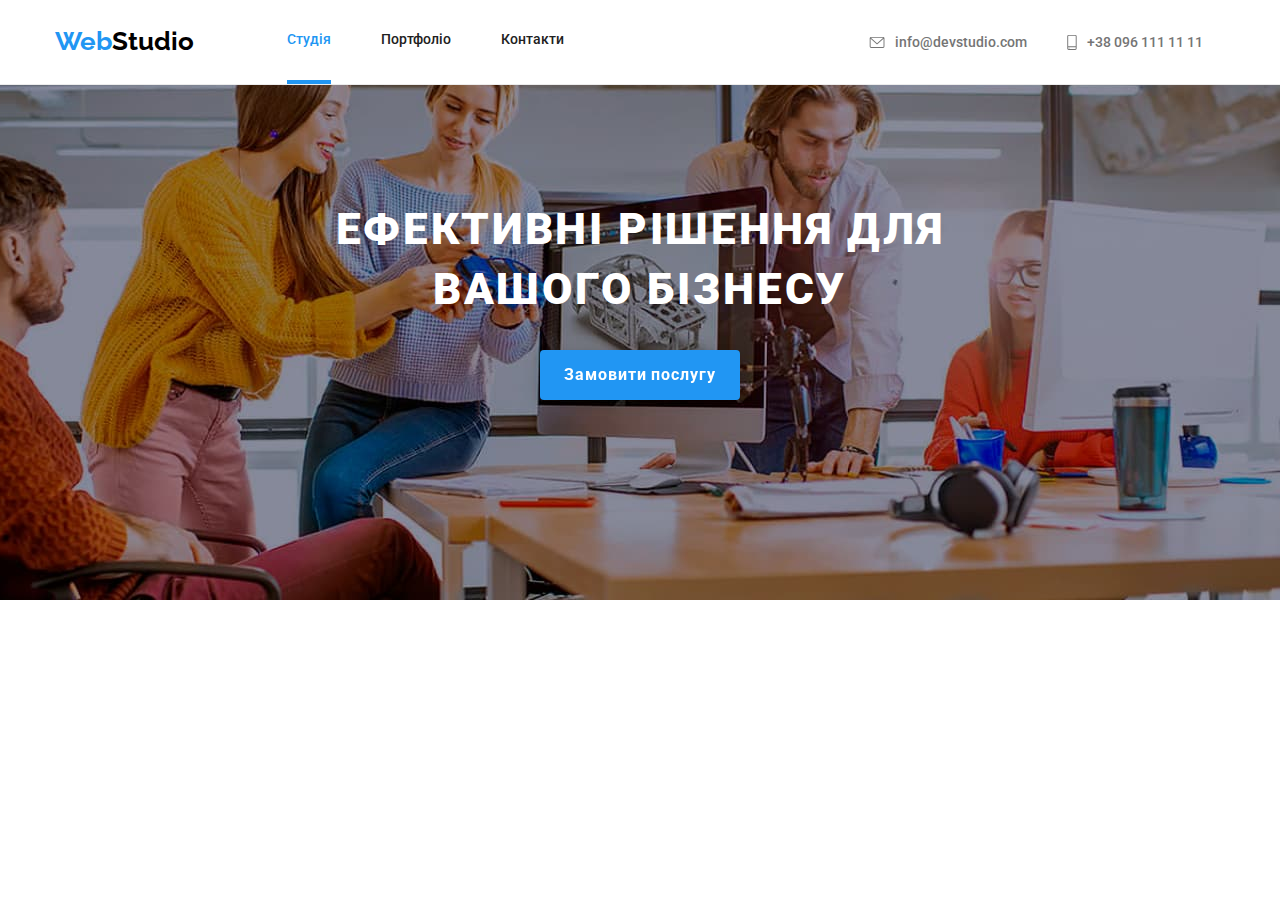
==== commit ce0a791c: "add part adapt" ====
--- a/index.html
+++ b/index.html
@@ -14,19 +14,42 @@
       rel="stylesheet"
       href="https://cdnjs.cloudflare.com/ajax/libs/modern-normalize/1.0.0/modern-normalize.min.css"
     />
-
-    <link rel="stylesheet" href="./css/styles.css" />
+    <meta name="viewport" content="width=device-width, initial-scale=1.0" />
+    <link rel="stylesheet" href="./css/main.min.css" />
     <title>WebStudio</title>
   </head>
   <body>
     <!-- HEADER -->
     <header class="header">
-      <div class="container header__container">
-        <nav class="header__nav nav">
-          <a href="/" lang="en" class="logo logo__header-logo">
+      <div class="header__container">
+        <nav class="header__nav">
+          <a href="/" lang="en" class="logo__header">
             <span class="logo--blue">Web</span
             ><span class="logo--black">Studio</span>
           </a>
+          <button
+            type="button"
+            class="burger-btn js-menu-container"
+            aria-expanded="false"
+          >
+            <svg
+              width="40"
+              height="40"
+              class="burger-btn__icon"
+              aria-label="Перемикач мобільного меню"
+            >
+              <use
+                class="burger-btn__icon-menu js-open-menu"
+                href="./images/icons/symbol-defs.svg#icon-menu"
+              ></use>
+              <use
+                class="burger-btn__icon-close js-close-menu"
+                href="./images/icons/symbol-defs.svg#icon-close-btn"
+              ></use>
+            </svg>
+          </button>
+        </nav>
+        <div class="container__burger js-menu">
           <ul class="nav-list">
             <li class="nav-list__item nav-list--active-item">
               <a class="nav-list__link" href="">Студія</a>
@@ -38,8 +61,6 @@
               <a class="nav-list__link" href="#contacts">Контакти</a>
             </li>
           </ul>
-        </nav>
-        <div class="contacts">
           <ul class="contacts__list">
             <li class="contacts__item--rgb">
               <a class="contacts__link" href="mailto:info@devstudio.com">
@@ -62,6 +83,20 @@
               </a>
             </li>
           </ul>
+          <ul class="menu__list-media">
+            <li class="menu__item-media">
+              <a href="/" class="menu__link-media">Instagram</a>
+            </li>
+            <li class="menu__item-media">
+              <a href="/" class="menu__link-media">Twitter</a>
+            </li>
+            <li class="menu__item-media">
+              <a href="/" class="menu__link-media">Facebook</a>
+            </li>
+            <li class="menu__item-media">
+              <a href="/" class="menu__link-media">Linkedin</a>
+            </li>
+          </ul>
         </div>
       </div>
     </header>
@@ -70,15 +105,15 @@
       <!-- HERO-SECTION -->
       <section class="hero">
         <div class="hero__container">
-          <h1 class="title">Ефективні рішення для вашого бізнесу</h1>
-          <button class="button main-btn" type="button" data-modal-open>
+          <h1 class="hero__title">Ефективні рішення для вашого бізнесу</h1>
+          <button class="main-btn" type="button" data-modal-open>
             Замовити послугу
           </button>
         </div>
       </section>
       <!-- ADVANTAGES-SECTION -->
-      <section class="section">
-        <div class="container advantages">
+      <!-- <section class="advantages__section">
+        <div class="advantages__container">
           <h2 class="visually-hidden">Features</h2>
           <ul class="advantages__list">
             <li class="advantages__item">
@@ -132,10 +167,10 @@
             </li>
           </ul>
         </div>
-      </section>
+      </section> -->
       <!-- WHAT-WE-ARE-DOING -->
-      <section class="section-work">
-        <div class="container work">
+      <!-- <section class="work__section">
+        <div class="work__container">
           <h2 class="h2-title">Чим ми займаємося</h2>
           <ul class="work__list">
             <li>
@@ -164,10 +199,10 @@
             </li>
           </ul>
         </div>
-      </section>
+      </section> -->
       <!-- TEAM-SECTION -->
-      <section class="section team__section">
-        <div class="container">
+      <!-- <section class="team__section">
+        <div class="team__container">
           <h2 class="h2-title">Наша команда</h2>
           <ul class="team__list">
             <li class="team__item">
@@ -524,10 +559,10 @@
             </li>
           </ul>
         </div>
-      </section>
+      </section> -->
       <!-- CLIENTS-SECTION -->
-      <section class="section">
-        <div class="container clients">
+      <!-- <section class="clients__section">
+        <div class="clients__container">
           <h2 class="h2-title">Постійні клієнти</h2>
           <ul class="clients__list">
             <li class="clients__item">
@@ -574,13 +609,13 @@
             </li>
           </ul>
         </div>
-      </section>
+      </section> -->
     </main>
     <!-- FOOTER-SECTION -->
-    <footer class="footer__section">
-      <div class="container footer">
+    <!-- <footer class="footer__section">
+      <div class="footer__container">
         <div class="footer__info">
-          <a class="logo footer__logo" href="/" lang="en">
+          <a class="logo__footer" href="/" lang="en">
             <span class="logo--blue">Web</span
             ><span class="logo--white">Studio</span>
           </a>
@@ -600,7 +635,7 @@
             </ul>
           </address>
         </div>
-        <div class="footer__socmedia">
+        <div>
           <h3 class="h3-title footer__h3-title">Приєднуйтесь</h3>
           <ul class="socmedia-list">
             <li class="socmedia-list__icon">
@@ -639,19 +674,40 @@
             </li>
           </ul>
         </div>
+        <div class="subscription__container">
+          <form class="subscription__form">
+            <h3 class="h3-title footer__h3-title">Підпишіться на розсилку</h3>
+            <label for="subscription" class="subscription__label">
+              <input
+                class="subscription__input"
+                type="email"
+                name="subscription"
+                id="subscription"
+                placeholder="E-mail"
+            /></label>
+            <button class="main-btn footer-btn" type="button">
+              <div class="footer-btn__flex">
+                Підписатися
+                <svg width="24" height="24" class="subscription__icon">
+                  <use href="./images/icons/symbol-defs.svg#icon-send"></use>
+                </svg>
+              </div>
+            </button>
+          </form>
+        </div>
       </div>
-    </footer>
+    </footer> -->
 
     <!-- MODAL -->
-    <div class="backdrop is-hidden" data-modal>
+    <!-- <div class="backdrop is-hidden" data-modal>
       <div class="modal">
         <button type="button" class="close-btn" data-modal-close>
           <svg width="18" height="18">
             <use href="./images/icons/symbol-defs.svg#icon-close-btn"></use>
           </svg>
-        </button>
-        <!-- FORM -->
-        <form name="registration" autocomplete="off">
+        </button> -->
+    <!-- FORM -->
+    <!-- <form name="registration" autocomplete="off">
           <strong class="form__title">
             Залиште свої дані, ми вам передзвонимо
           </strong>
@@ -707,10 +763,11 @@
               <a class="license__link" href="/">Умови договору</a>
             </span>
           </label>
-          <button class="button main-btn" type="submit">Відправити</button>
+          <button class="main-btn" type="submit">Відправити</button>
         </form>
       </div>
-    </div>
+    </div> -->
+    <script src="./js/burger-menu.js"></script>
     <script src="./js/modal.js"></script>
   </body>
 </html>
--- a/css/main.min.css
+++ b/css/main.min.css
@@ -0,0 +1 @@
+.visually-hidden{position:absolute;width:1px;height:1px;margin:-1px;border:0;padding:0;white-space:nowrap;-webkit-clip-path:inset(100%);clip-path:inset(100%);clip:rect(0 0 0 0);overflow:hidden}@-webkit-keyframes fade-in{from{opasity:0;-webkit-transform:translateX(-200px) scale(0.2);transform:translateX(-200px) scale(0.2)}to{opasity:1;-webkit-transform:translateX(0) scale(1);transform:translateX(0) scale(1)}}@keyframes fade-in{from{opasity:0;-webkit-transform:translateX(-200px) scale(0.2);transform:translateX(-200px) scale(0.2)}to{opasity:1;-webkit-transform:translateX(0) scale(1);transform:translateX(0) scale(1)}}body{color:#212121;background-color:#fff;font-family:"Roboto",sans-serif}body.modal-open{overflow:hidden}a{text-decoration:none;color:currentColor}h1,h2,h3,h4,p{margin:0}ul{list-style:none;padding:0;margin:0}.clients__section,.team__section,.advantages__section{padding:94px 0}.cards__container,.footer__container,.clients__container,.team__container,.work__container,.advantages__container,.header__container,.navigation{margin:0 auto;padding:0 15px}@media(min-width: 480px){.cards__container,.footer__container,.clients__container,.team__container,.work__container,.advantages__container,.header__container,.navigation{width:480px}}@media(min-width: 768px){.cards__container,.footer__container,.clients__container,.team__container,.work__container,.advantages__container,.header__container,.navigation{width:768px}}@media(min-width: 1200px){.cards__container,.footer__container,.clients__container,.team__container,.work__container,.advantages__container,.header__container,.navigation{width:1200px}}.container__burger{display:none}@media(min-width: 768px){.container__burger{display:-webkit-box;display:-ms-flexbox;display:flex;-webkit-box-pack:justify;-ms-flex-pack:justify;justify-content:space-between}}.container__burger.is-open{position:fixed;top:0;left:0;width:100%;height:100%;z-index:100;background-color:#fff;display:block;padding:48px 40px;display:-webkit-box;display:-ms-flexbox;display:flex;-webkit-box-orient:vertical;-webkit-box-direction:normal;-ms-flex-direction:column;flex-direction:column}.portfolio-btn,.main-btn{cursor:pointer;border-radius:4px;-webkit-filter:drop-shadow(0px 4px 4px rgba(0, 0, 0, 0.25));filter:drop-shadow(0px 4px 4px rgba(0, 0, 0, 0.25));border:none;text-align:center;border-color:rgba(0,0,0,0)}.main-btn{display:block;color:#fff;background-color:#2196f3;font-weight:700;line-height:1.88;letter-spacing:.06em;margin:0 auto;width:200px;height:50px}.footer-btn{margin:0;display:inline-block}.footer-btn__flex{display:-webkit-box;display:-ms-flexbox;display:flex;-webkit-box-align:center;-ms-flex-align:center;align-items:center;-webkit-box-pack:center;-ms-flex-pack:center;justify-content:center;gap:12px}.portfolio-btn{background-color:#f5f4fa;font-weight:500;line-height:1.62;padding:6px 22px;-webkit-transition:color 500ms cubic-bezier(0.4, 0, 0.2, 1),background-color 500ms cubic-bezier(0.4, 0, 0.2, 1);transition:color 500ms cubic-bezier(0.4, 0, 0.2, 1),background-color 500ms cubic-bezier(0.4, 0, 0.2, 1)}.portfolio-btn:not(:last-child){margin-right:8px}.portfolio-btn:hover,.portfolio-btn:focus{color:#fff;background-color:#2196f3}.active-btn{color:#fff;background-color:#2196f3}.burger-btn{border:rgba(0,0,0,0);background-color:#fff;display:block;z-index:1000;top:10px;right:10px;position:absolute}.burger-btn__icon{fill:#212121;-webkit-transition:fill 500ms cubic-bezier(0.4, 0, 0.2, 1);transition:fill 500ms cubic-bezier(0.4, 0, 0.2, 1)}@media(min-width: 768px){.burger-btn{display:none}}.burger-btn .burger-btn__icon-close{display:none}.burger-btn.burger-btn.is-open .burger-btn__icon-menu{display:none}.burger-btn.is-open .burger-btn__icon-close{display:block}.burger-btn:hover .burger-btn__icon-menu{fill:#2196f3}.burger-btn:focus .burger-btn__icon-close{fill:#2196f3}.logo__footer,.logo__header{font-family:"Raleway",sans-serif;font-weight:700;font-size:24px;line-height:1.17}.logo__header{padding:16px 0;display:block}@media(min-width: 768px){.logo__header{padding:26px 0}}@media(min-width: 1200px){.logo__header{padding-top:24px;padding-bottom:25px;margin-right:93px;font-size:26px;line-height:1.19}}.logo__footer{display:-webkit-box;display:-ms-flexbox;display:flex;margin-bottom:28px}.logo--blue{color:#2196f3}.logo--black{color:#000}.logo--white{color:#fff}.h2-title{font-weight:700;font-size:36px;line-height:1.17;text-align:center;letter-spacing:.03em;margin-bottom:50px}.h3-title{font-weight:700;font-size:14px;line-height:1.14;letter-spacing:.03em;text-transform:uppercase}.nav-list{margin-bottom:auto}@media(min-width: 768px){.nav-list{display:-webkit-box;display:-ms-flexbox;display:flex;margin-bottom:0;margin-right:96px}}@media(min-width: 1200px){.nav-list{display:-webkit-box;display:-ms-flexbox;display:flex;margin-right:305px}}.nav-list__item{font-weight:500;font-size:40px;line-height:1.18}.nav-list__item:not(:last-child){margin-bottom:32px}@media(min-width: 768px){.nav-list__item{font-size:14px;line-height:1.14}.nav-list__item:not(:last-child){margin-right:50px;margin-bottom:0}}@media(min-width: 1200px){.nav-list__item{font-size:14px;line-height:1.14}}@media(min-width: 768px){.nav-list--active-item{color:#2196f3}.nav-list--active-item::after{content:"";display:block;border-bottom:4px solid #2196f3;width:100%}}.nav-list__link{-webkit-transition:color 500ms cubic-bezier(0.4, 0, 0.2, 1);transition:color 500ms cubic-bezier(0.4, 0, 0.2, 1)}.nav-list__link:hover,.nav-list__link:focus{color:#2196f3}@media(min-width: 768px){.nav-list__link{padding:32px 0;display:block}}.contacts__list{display:block;margin-bottom:auto;margin-top:auto}.contacts__item--rgb{color:#757575;font-weight:500;font-size:24px;line-height:1.17;display:block}.contacts__item--rgb:first-child{margin-bottom:32px}.contacts__item--rgb:last-child{margin-bottom:64px}.contacts__link--blue{font-weight:500;font-size:34px;line-height:1.18;letter-spacing:.02em;color:#2196f3;margin-bottom:32px}.contacts__icon{display:none}@media(min-width: 768px){.contacts__list{display:-webkit-box;display:-ms-flexbox;display:flex;-webkit-box-orient:vertical;-webkit-box-direction:normal;-ms-flex-direction:column;flex-direction:column}.contacts__item--rgb{display:-webkit-box;display:-ms-flexbox;display:flex;-webkit-box-align:center;-ms-flex-align:center;align-items:center;color:#757575;font-weight:500;font-size:14px;line-height:1.17;margin-bottom:10px}.contacts__item--rgba{color:rgba(255,255,255,.6)}.contacts__item--rgb:first-child{margin-bottom:10px}.contacts__item--rgb:last-child{margin-bottom:0}.contacts__icon{display:-webkit-box;display:-ms-flexbox;display:flex;-webkit-transition:fill 500ms cubic-bezier(0.4, 0, 0.2, 1);transition:fill 500ms cubic-bezier(0.4, 0, 0.2, 1);fill:#757575;margin-right:8px}}@media(min-width: 768px)and (min-width: 1200px){.contacts__list{display:-webkit-box;display:-ms-flexbox;display:flex;-webkit-box-orient:horizontal;-webkit-box-direction:normal;-ms-flex-direction:row;flex-direction:row;-webkit-box-align:center;-ms-flex-align:center;align-items:center;gap:40px}.contacts__item--rgb:first-child{margin-bottom:0}.contacts__icon{margin-right:10px}}@media(min-width: 768px){.contacts__link{display:-webkit-box;display:-ms-flexbox;display:flex;-webkit-box-align:center;-ms-flex-align:center;align-items:center}}@media(min-width: 1200px){.contacts__link{padding:32px 0;-webkit-transition:color 500ms cubic-bezier(0.4, 0, 0.2, 1);transition:color 500ms cubic-bezier(0.4, 0, 0.2, 1)}.contacts__link--footer{display:-webkit-box;display:-ms-flexbox;display:flex;margin-bottom:12px}.contacts__link:hover,.contacts__link:focus{color:#2196f3}}.contacts__link:hover .contacts__icon{fill:#2196f3}.contacts__link:focus .contacts__icon{fill:#2196f3}.socmedia-list{display:-webkit-box;display:-ms-flexbox;display:flex;-webkit-box-pack:center;-ms-flex-pack:center;justify-content:center;-webkit-box-align:center;-ms-flex-align:center;align-items:center;gap:10px}.socmedia-list__link{display:-webkit-box;display:-ms-flexbox;display:flex;-webkit-box-pack:center;-ms-flex-pack:center;justify-content:center;-webkit-box-align:center;-ms-flex-align:center;align-items:center;width:44px;height:44px;border-radius:50%;background:rgba(255,255,255,.1);-webkit-transition:background-color 500ms cubic-bezier(0.4, 0, 0.2, 1);transition:background-color 500ms cubic-bezier(0.4, 0, 0.2, 1)}.socmedia-list__link:hover,.socmedia-list__link:focus{background-color:#2196f3}.socmedia-list__icon--white{fill:#fff}.socmedia-list__icon--grey{-webkit-transition:fill 500ms cubic-bezier(0.4, 0, 0.2, 1);transition:fill 500ms cubic-bezier(0.4, 0, 0.2, 1);fill:#afb1b8}.socmedia-list__link:hover .socmedia-list__icon--grey{fill:#fff}.socmedia-list__link:focus .socmedia-list__icon--grey{fill:#fff}.close-btn{position:absolute;display:-webkit-box;display:-ms-flexbox;display:flex;-webkit-box-align:center;-ms-flex-align:center;align-items:center;-webkit-box-pack:center;-ms-flex-pack:center;justify-content:center;width:30px;height:30px;top:8px;right:8px;background-color:#fff;border-radius:50%;border:1px solid rgba(0,0,0,.1);padding:0;margin:0;cursor:pointer}.close-btn__burger-menu{top:10px;right:10px;width:40px;height:40px;border:rgba(0,0,0,0)}.address{font-style:normal;font-size:14px;line-height:1.71}.address__item{color:#fff;margin-bottom:12px}.backdrop{position:fixed;top:0;left:0;width:100%;height:100%;background:rgba(0,0,0,.2);z-index:10;opacity:1;-webkit-transition:opacity 300ms ease-out,visibaility 300ms ease-out;transition:opacity 300ms ease-out,visibaility 300ms ease-out}.modal{position:absolute;top:50%;left:50%;background-color:#fff;width:528px;height:581px;-webkit-box-shadow:0px 1px 3px rgba(0,0,0,.12),0px 1px 1px rgba(0,0,0,.14),0px 2px 1px rgba(0,0,0,.2);box-shadow:0px 1px 3px rgba(0,0,0,.12),0px 1px 1px rgba(0,0,0,.14),0px 2px 1px rgba(0,0,0,.2);border-radius:4px;-webkit-transform:translate(-50%, -50%) scale(1);transform:translate(-50%, -50%) scale(1);-webkit-transition:-webkit-transform 300ms ease-out;transition:-webkit-transform 300ms ease-out;transition:transform 300ms ease-out;transition:transform 300ms ease-out, -webkit-transform 300ms ease-out;padding:40px}.backdrop.is-hidden{opacity:0;visibility:hidden;pointer-events:none}.backdrop.is-hidden .modal{-webkit-transform:translate(-50%, -50%) scale(0.3);transform:translate(-50%, -50%) scale(0.3)}.form__title{display:block;font-size:20px;line-height:1.15;text-align:center;letter-spacing:.03em;margin-bottom:12px}.form__container{margin-bottom:20px}.form__text{display:-webkit-box;display:-ms-flexbox;display:flex;margin-bottom:4px;font-size:12px;line-height:1.1666666667;letter-spacing:.01em;color:#757575}.form__input{height:40px;width:100%;padding-left:42px;outline:rgba(0,0,0,0);border:1px solid rgba(33,33,33,.2);border-radius:4px;-webkit-transition:border-color 500ms cubic-bezier(0.4, 0, 0.2, 1);transition:border-color 500ms cubic-bezier(0.4, 0, 0.2, 1)}.form__icon{position:absolute;left:0;top:27px;margin-left:12px;-webkit-transition:fill 500ms cubic-bezier(0.4, 0, 0.2, 1);transition:fill 500ms cubic-bezier(0.4, 0, 0.2, 1)}.form__textarea{resize:none;display:block;font-size:12px;line-height:14px;letter-spacing:.01em;color:rgba(117,117,117,.5);padding:12px;height:120px;width:100%;border:1px solid rgba(33,33,33,.2);border-radius:4px;outline:rgba(0,0,0,0);-webkit-transition:border-color 500ms cubic-bezier(0.4, 0, 0.2, 1);transition:border-color 500ms cubic-bezier(0.4, 0, 0.2, 1)}.form__label{position:relative;display:-webkit-box;display:-ms-flexbox;display:flex;-webkit-box-orient:vertical;-webkit-box-direction:normal;-ms-flex-direction:column;flex-direction:column}.form__label:nth-child(-n+4){margin-bottom:10px}.form__input:focus-within+.form__icon{fill:#2196f3}.form__input:focus-within,.form__textarea:focus-within{border-color:#2196f3}.license{display:-webkit-box;display:-ms-flexbox;display:flex;-webkit-box-pack:center;-ms-flex-pack:center;justify-content:center;-webkit-box-align:center;-ms-flex-align:center;align-items:center;margin-bottom:30px;position:relative}.license__input{position:absolute;top:0;left:0}.license__icon{display:-webkit-box;display:-ms-flexbox;display:flex}.license__icon-check{opacity:0}.license__text{font-size:14px;line-height:1.71;letter-spacing:.03em;color:#757575;display:-webkit-box;display:-ms-flexbox;display:flex;margin-left:7px;-webkit-user-select:none;-moz-user-select:none;-ms-user-select:none;user-select:none}.license__link{text-decoration:underline;text-underline-position:under;color:#2196f3}.license__input:checked+.license__icon .license__icon-check{opacity:1}.license__input:checked+.license__icon .license__icon-empty{opacity:0}.subscription__input{background-color:#2f303a;border:1px solid rgba(255,255,255,.3);-webkit-filter:drop-shadow(0px 4px 4px rgba(0, 0, 0, 0.15));filter:drop-shadow(0px 4px 4px rgba(0, 0, 0, 0.15));border-radius:4px;width:358px;height:50px;margin-right:12px}.subscription__input::-webkit-input-placeholder{padding:15px 16px}.subscription__input::-moz-placeholder{padding:15px 16px}.subscription__input:-ms-input-placeholder{padding:15px 16px}.subscription__input::-ms-input-placeholder{padding:15px 16px}.subscription__input::placeholder{padding:15px 16px}.subscription__icon{display:block}.menu__list-media{display:-webkit-box;display:-ms-flexbox;display:flex;-ms-flex-wrap:wrap;flex-wrap:wrap;color:#2196f3;font-size:18px;line-height:1.22;font-weight:500;letter-spacing:.02em;gap:10px}@media(min-width: 768px){.menu__list-media{display:none}}.menu__item-media:not(:last-child) .menu__link-media{display:-webkit-box;display:-ms-flexbox;display:flex}.menu__item-media:not(:last-child) .menu__link-media::after{content:"";display:block;width:1px;margin-left:10px;background-color:rgba(33,33,33,.2)}.navigation{border-top:1px solid #ececec;padding-top:174px}.navigation__button{display:-webkit-box;display:-ms-flexbox;display:flex;-webkit-box-pack:center;-ms-flex-pack:center;justify-content:center;padding-bottom:50px}.header{position:fixed;width:100%;top:0;left:0;background-color:#fff;z-index:1;border-bottom:1px solid #ececec}.header__container{display:-webkit-box;display:-ms-flexbox;display:flex;-webkit-box-align:center;-ms-flex-align:center;align-items:center;position:relative}@media(min-width: 768px){.header__container{display:-webkit-box;display:-ms-flexbox;display:flex;-webkit-box-pack:justify;-ms-flex-pack:justify;justify-content:space-between;-webkit-box-align:center;-ms-flex-align:center;align-items:center}}@media(min-width: 1200px){.header__container{-webkit-box-pack:start;-ms-flex-pack:start;justify-content:start}}.header__nav{display:-webkit-box;display:-ms-flexbox;display:flex;-webkit-box-pack:justify;-ms-flex-pack:justify;justify-content:space-between}.hero{background-image:-webkit-gradient(linear, left top, left bottom, from(rgba(47, 48, 58, 0.4)), to(rgba(47, 48, 58, 0.4)));background-image:linear-gradient(rgba(47, 48, 58, 0.4), rgba(47, 48, 58, 0.4));background-repeat:no-repeat;background-size:cover;background-position:center;background-color:#2f303a;margin:0 auto;width:100%;max-width:1600px}@media(min-width: 480px){.hero{min-width:480px;background-image:url(../../images/index/hero_s.jpg)}}@media(min-width: 768px){.hero{min-width:768px;background-image:url(../../images/index/hero.jpg)}}@media(min-width: 1200px){.hero{min-width:1200px}}.hero__container{padding:152px 0 118px 0;margin:0 auto}@media(min-width: 480px){.hero__container{width:480px}}@media(min-width: 768px){.hero__container{width:768px}}@media(min-width: 1200px){.hero__container{width:1200px;padding:200px 0}}.hero__title{color:#fff;font-weight:900;text-align:center;letter-spacing:.06em;text-transform:uppercase;font-size:26px;line-height:1.62;width:360px;-webkit-animation:fade-in 2000ms ease 100ms 1 both;animation:fade-in 2000ms ease 100ms 1 both;margin:0 auto 30px auto}@media(min-width: 1200px){.hero__title{font-size:44px;line-height:1.36;width:696px;height:120px;margin:0 auto 30px auto}}.advantages__list{display:-webkit-box;display:-ms-flexbox;display:flex}.advantages__icon{display:-webkit-box;display:-ms-flexbox;display:flex;-webkit-box-pack:center;-ms-flex-pack:center;justify-content:center;-webkit-box-align:center;-ms-flex-align:center;align-items:center;background-color:#f5f4fa;border-radius:4px;height:120px;margin-bottom:30px}.advantages__h3-title{margin-bottom:10px}.advantages__desc{color:#757575;font-size:14px;line-height:1.71;letter-spacing:.03em}.advantages__item{max-width:270px}.advantages__item:not(:last-child){margin-right:30px}.work__section{padding-bottom:94px}.work__list{display:-webkit-box;display:-ms-flexbox;display:flex;-webkit-box-pack:justify;-ms-flex-pack:justify;justify-content:space-between}.team__section{background-color:var(--background-color-grey)}.team__list{display:-webkit-box;display:-ms-flexbox;display:flex;-webkit-box-pack:justify;-ms-flex-pack:justify;justify-content:space-between}.team__item{background-color:var(--background-color-light);line-height:1.19;text-align:center;-webkit-box-shadow:0px 1px 3px rgba(0,0,0,.12),0px 1px 1px rgba(0,0,0,.14),0px 2px 1px rgba(0,0,0,.2);box-shadow:0px 1px 3px rgba(0,0,0,.12),0px 1px 1px rgba(0,0,0,.14),0px 2px 1px rgba(0,0,0,.2);border-radius:0px 0px 4px 4px}.team__name{font-weight:500;margin:30px auto 10px auto}.team__position{color:var(--text-color-grey);margin-bottom:16px}.team__socmedia-list{margin-bottom:30px}.clients__list{display:-webkit-box;display:-ms-flexbox;display:flex;-webkit-box-pack:justify;-ms-flex-pack:justify;justify-content:space-between}.clients__icon{-webkit-transition:fill 500ms cubic-bezier(0.4, 0, 0.2, 1);transition:fill 500ms cubic-bezier(0.4, 0, 0.2, 1);fill:#afb1b8}.clients__link{display:-webkit-box;display:-ms-flexbox;display:flex;width:170px;height:92px;-webkit-box-pack:center;-ms-flex-pack:center;justify-content:center;-webkit-box-align:center;-ms-flex-align:center;align-items:center;border:1px solid #afb1b8;border-radius:4px;-webkit-transition:border-color 500ms cubic-bezier(0.4, 0, 0.2, 1);transition:border-color 500ms cubic-bezier(0.4, 0, 0.2, 1)}.clients__link:hover{border-color:#2196f3}.clients__link:hover .clients__icon{fill:#2196f3}.clients__link:focus .client__icon{fill:#2196f3}.footer__section{background-color:#2f303a;padding:60px 0}.footer__container{display:-webkit-box;display:-ms-flexbox;display:flex;gap:94px}.footer__h3-title{font-size:14px;line-height:1.14;letter-spacing:.03em;text-transform:uppercase;color:#fff;margin-bottom:20px}.cards__container{padding-bottom:94px}.cards__list{display:-webkit-box;display:-ms-flexbox;display:flex;-ms-flex-wrap:wrap;flex-wrap:wrap;gap:30px}.cards__img{display:block}.cards__overlay{position:absolute;top:0;left:0;display:-webkit-box;display:-ms-flexbox;display:flex;-webkit-box-pack:start;-ms-flex-pack:start;justify-content:start;background:rgba(33,150,243,.9);-webkit-transform:translateY(140%);transform:translateY(140%);-webkit-transition:-webkit-transform 500ms cubic-bezier(0.4, 0, 0.2, 1);transition:-webkit-transform 500ms cubic-bezier(0.4, 0, 0.2, 1);transition:transform 500ms cubic-bezier(0.4, 0, 0.2, 1);transition:transform 500ms cubic-bezier(0.4, 0, 0.2, 1), -webkit-transform 500ms cubic-bezier(0.4, 0, 0.2, 1)}.cards__text{padding:63px 24px;font-size:18px;line-height:1.56;letter-spacing:.03em;color:#fff}.cards__info{padding:20px 24px}.cards__title{font-weight:700;font-size:18px;line-height:2;letter-spacing:.06em;margin-bottom:4px}.cards.card__desk{color:#757575;line-height:1.88}.cards__item{position:relative;outline:1px solid #eee;overflow:hidden;-webkit-transition:-webkit-box-shadow 500ms cubic-bezier(0.4, 0, 0.2, 1);transition:-webkit-box-shadow 500ms cubic-bezier(0.4, 0, 0.2, 1);transition:box-shadow 500ms cubic-bezier(0.4, 0, 0.2, 1);transition:box-shadow 500ms cubic-bezier(0.4, 0, 0.2, 1), -webkit-box-shadow 500ms cubic-bezier(0.4, 0, 0.2, 1)}.cards__item:hover,.cards__item:focus{-webkit-box-shadow:0px 1px 1px rgba(0,0,0,.12),0px 4px 4px rgba(0,0,0,.06),1px 4px 6px rgba(0,0,0,.16);box-shadow:0px 1px 1px rgba(0,0,0,.12),0px 4px 4px rgba(0,0,0,.06),1px 4px 6px rgba(0,0,0,.16)}.cards__link:hover .cards__overlay{-webkit-transform:translateY(0%);transform:translateY(0%)}.cards__link:focus .cards__overlay{-webkit-transform:translateY(0%);transform:translateY(0%)}/*# sourceMappingURL=main.min.css.map */